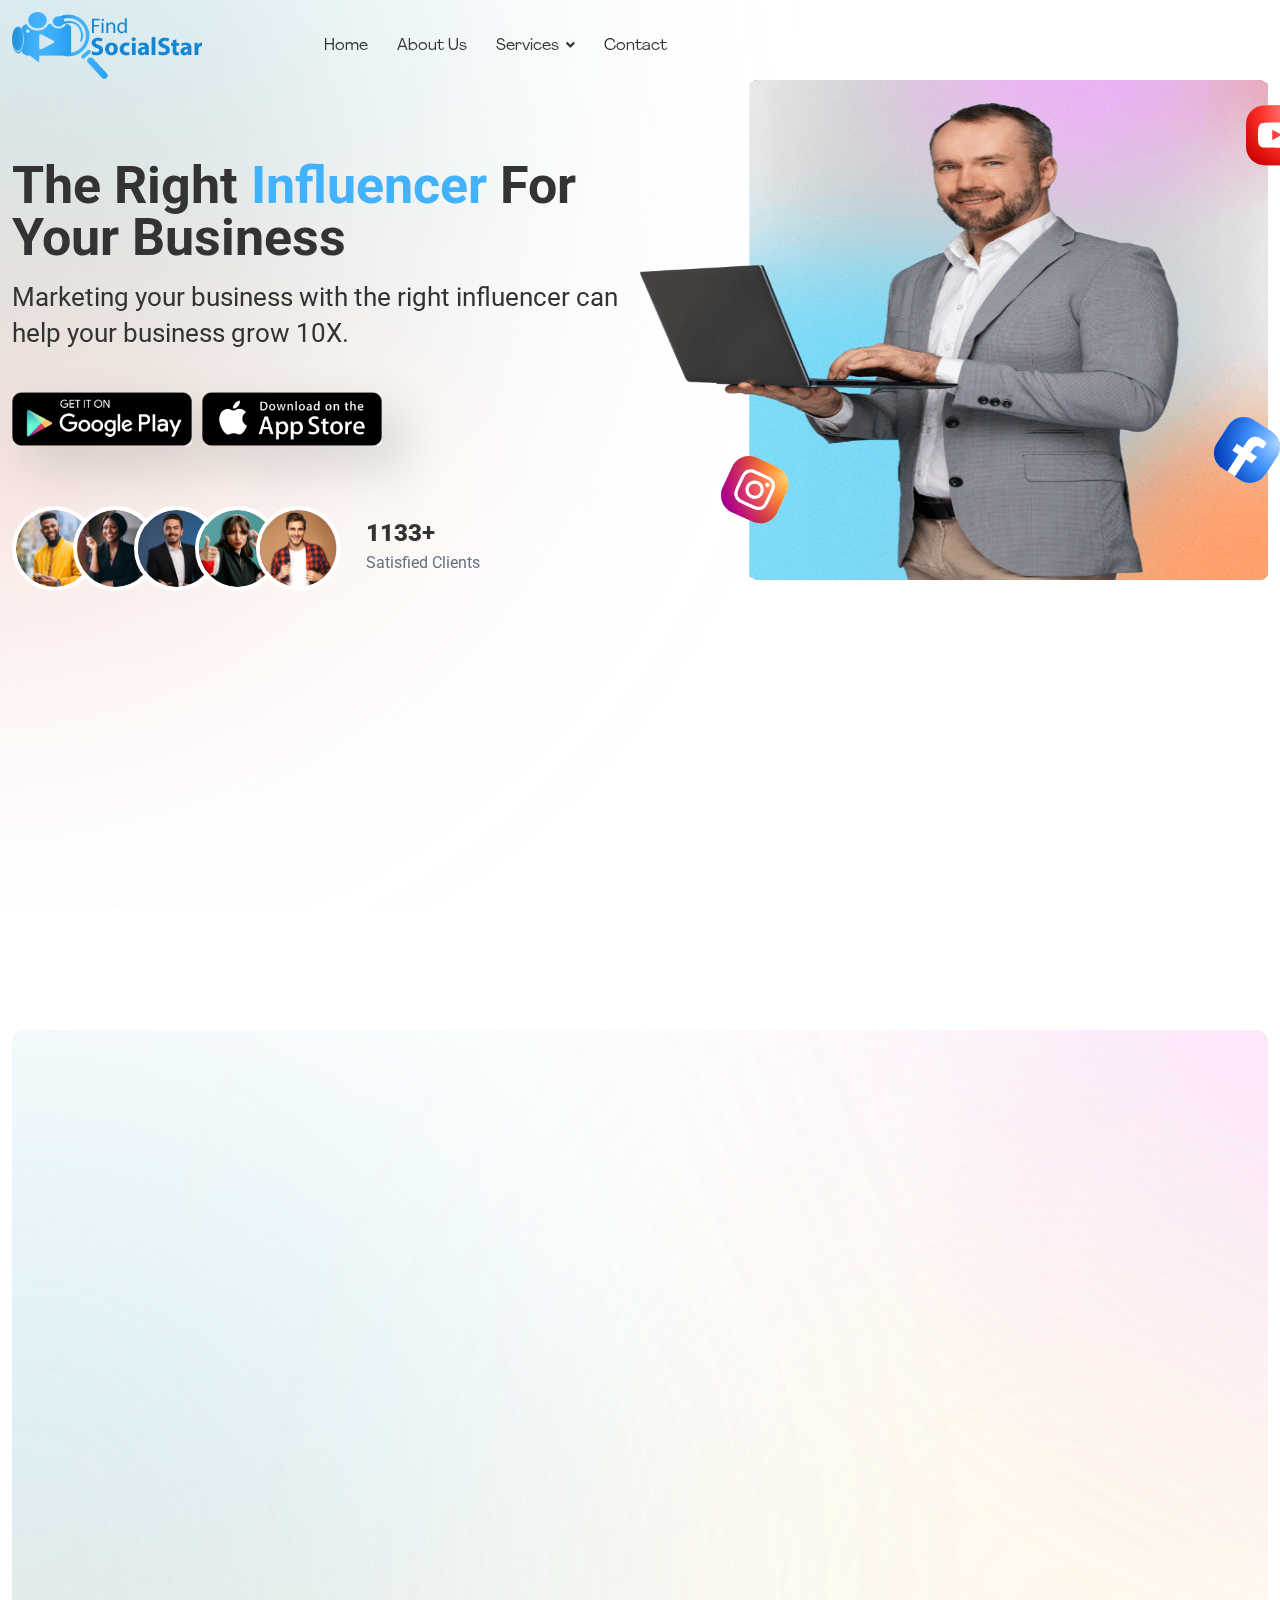
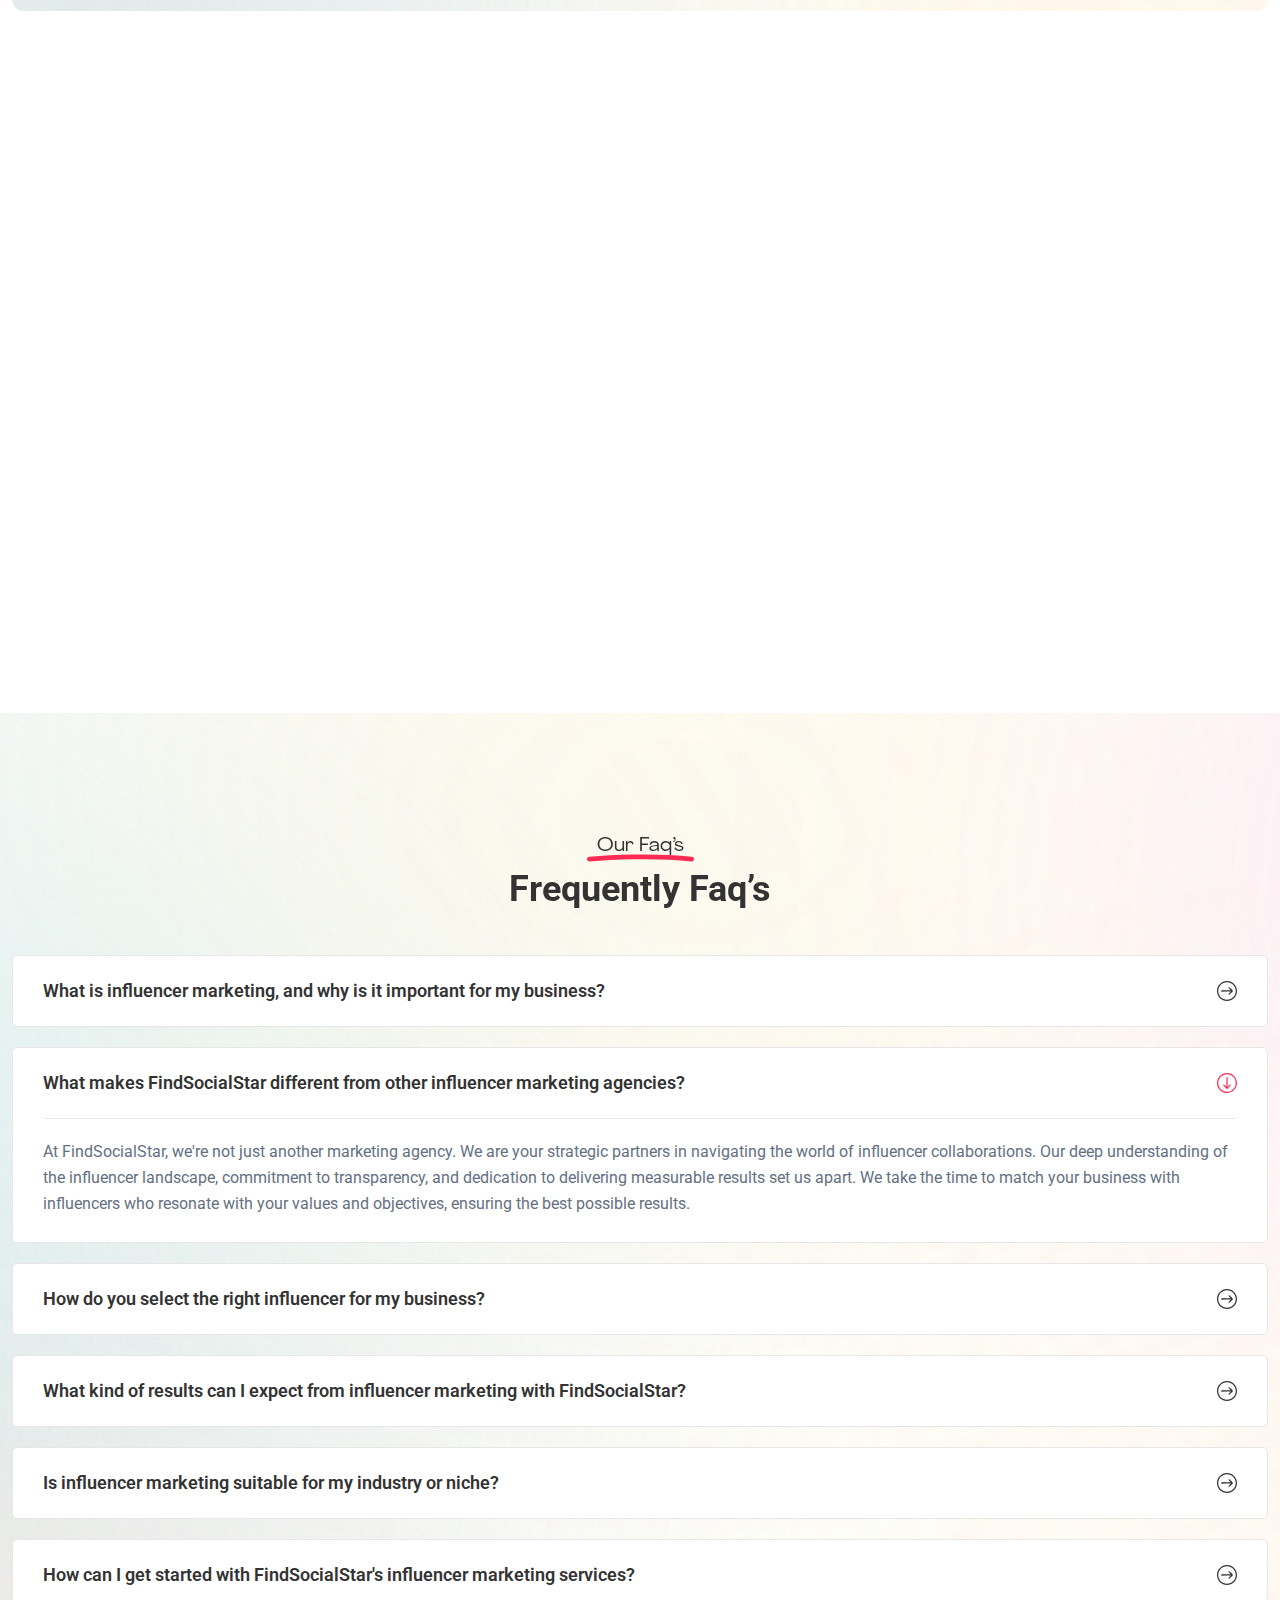
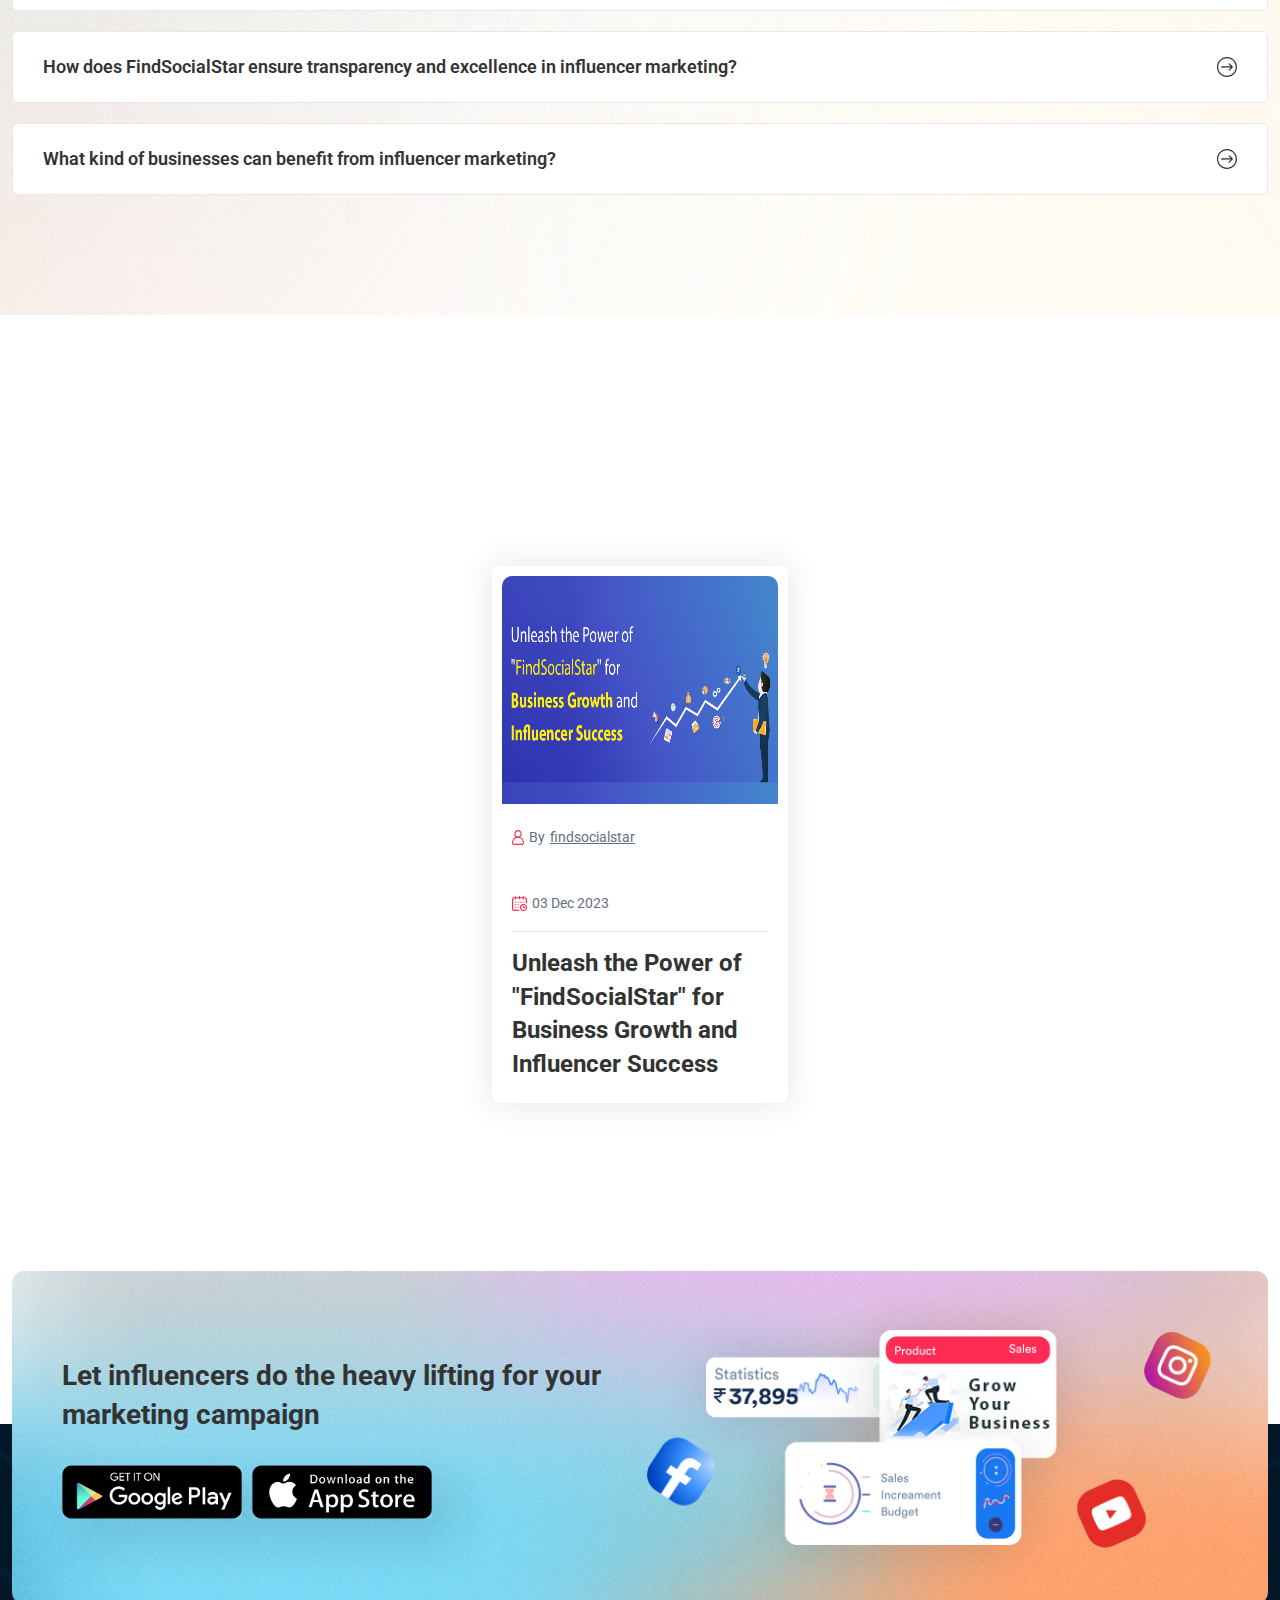
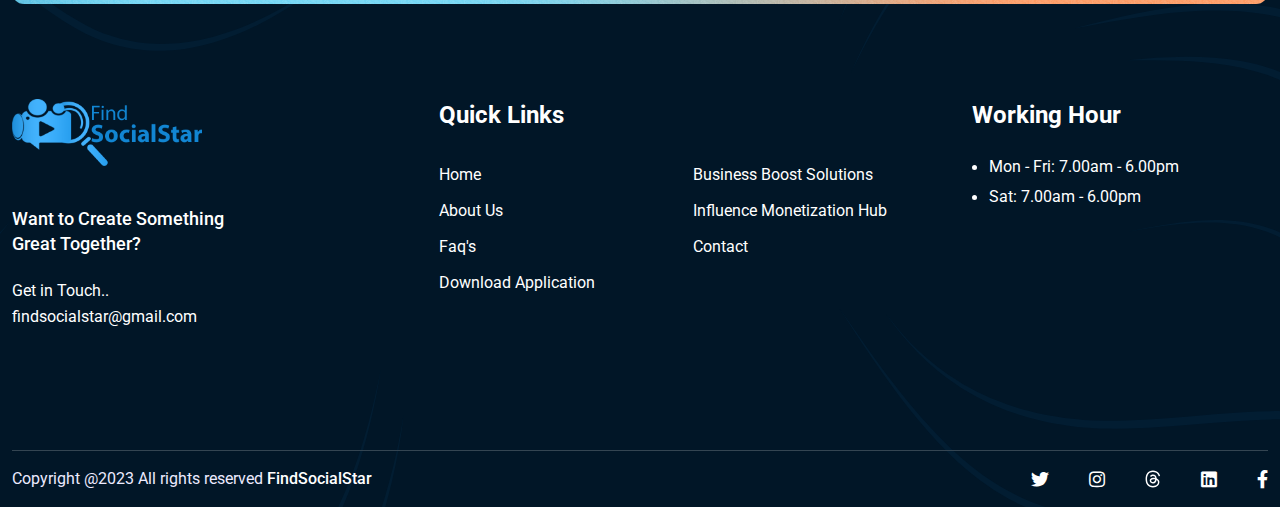
==== index.html @ 6711a7f2 "update" ====
<!DOCTYPE html>
<html lang="en">

<head>

<meta charset="utf-8">
<meta http-equiv="X-UA-Compatible" content="IE=edge">
<meta name="viewport" content="width=device-width, initial-scale=1, shrink-to-fit=no">





<!-- SEO Meta Tags -->
    <meta name="description" content="Explore the secrets behind successful influencer collaborations. Find the ideal influencers to skyrocket your business and achieve 10X growth.">
    <title>FindSocialStar - Maximize Success:Choosing the Right Influencer for Your Brand</title>
    <meta name="keywords" content="Influencer marketing, Strategic partnerships, Business growth, Influencer collaboration, Brand promotion, Marketing strategy, Social media influencers, Digital marketing">

    <!-- Open Graph Meta Tags -->
    <meta property="og:title" content="FindSocialStar - Maximize Success:Choosing the Right Influencer for Your Brand">
    <meta property="og:description" content="Explore the secrets behind successful influencer collaborations. Find the ideal influencers to skyrocket your business and achieve 10X growth.">
    <meta property="og:image" content="URL_TO_IMAGE">
    <meta property="og:url" content="https://findsocialstar.com">
    <meta property="og:type" content="website">

    <!-- Twitter Meta Tags -->
    <meta name="twitter:card" content="summary_large_image">
    <meta name="twitter:title" content="FindSocialStar - Maximize Success:Choosing the Right Influencer for Your Brand">
    <meta name="twitter:description" content="Explore the secrets behind successful influencer collaborations. Find the ideal influencers to skyrocket your business and achieve 10X growth.">
    <meta name="twitter:image" content="URL_TO_IMAGE">
    <meta name="twitter:url" content="https://findsocialstar.com">

    <!-- Canonical Link Tag -->
    <link rel="canonical" href="https://findsocialstar.com">

    <!-- Favicon -->
    <link rel="icon" href="img/favicon.png" type="image/x-icon">







<link href="https://fonts.googleapis.com/css2?family=Roboto:ital,wght@0,300;0,400;0,500;0,700;1,400;1,500;1,700&amp;display=swap" rel="stylesheet">

<link rel="stylesheet" href="css/bootstrap.min.css">

<link rel="stylesheet" href="css/jquery-ui.min.css">

<link rel="stylesheet" href="css/animate.min.css">

<link rel="stylesheet" href="css/aos.min.css">

<link rel="stylesheet" href="css/font-awesome-all.min.css">

<link rel="stylesheet" href="css/swiper-slider.min.css">

<link rel="stylesheet" href="css/select2-min.css">

<link rel="stylesheet" href="css/datatables.min.css">

<link rel="stylesheet" href="css/video-popup.min.css">

<link rel="stylesheet" href="css/theme-default.css">
<link rel="stylesheet" href="style.css">
</head>
<body>
<!---<div id="loading">
<div id="loading-center">
<div id="loading-center-absolute">
<div class="object" id="object_one"></div>
<div class="object" id="object_two"></div>
<div class="object" id="object_three"></div>
<div class="object" id="object_four"></div>
<div class="object" id="object_five"></div>
</div>
</div>
</div>--->


<div class="modal offcanvas-modal inflanar-mobile-menu fade" id="offcanvas-modal">
<div class="modal-dialog offcanvas-dialog">
<div class="modal-content">
<div class="modal-header offcanvas-header">
<button type="button" class="btn-close" data-bs-dismiss="modal" aria-label="Close">
<i class="fas fa-remove"></i>
</button>
</div>

<div class="offcanvas-logo">
<a href="index.html"><img src="img/logo.png" alt="#"></a>
</div>


<nav id="offcanvas-menu" class="offcanvas-menu">

<ul class="nav-menu menu navigation list-none">

<li><a href="index.html">Home</a></li>
<li><a href="about.html">About</a></li>

<li class="menu-item-has-children"><a href="#">Services</a>
<ul class="sub-menu">
<li><a href="business-boost-solutions.html">Business Boost Solutions: Harnessing Influencer Power</a></li>
<li><a href="influence-monetization-hub.html">Influence Monetization Hub: Empowering Creators to Thrive</a></li>

</ul>
</li>
 <!--<li><a href="blog.html">Blog</a></li>--->
 <li><a href="contact.html">Contact</a></li>
 


</ul>

</nav>

</div>
</div>
</div>


<header id="active-sticky" class="inflanar-header">
<div class="inflanar-header__middle">
<div class="container">
<div class="row align-items-center">
<div class="col-12">
<div class="inflanar-header__inside">
<div class="inflanar-header__group">
<div class="inflanar-header__logo">
<a href="index.html"><img src="img/logo.png" alt="#"></a>
</div>
<div class="inflanar-header__menu">
<div class="navbar">
<div class="nav-item">

<ul class="nav-menu menu navigation list-none">


<li><a href="index.html">Home</a></li>
<li><a href="about.html">About Us</a></li>
<li class="menu-item-has-children"><a href="#">Services</a>
<ul class="sub-menu">
<li><a href="business-boost-solutions.html">Business Boost Solutions: Harnessing Influencer Power</a></li>
<li><a href="influence-monetization-hub.html">Influence Monetization Hub: Empowering Creators to Thrive</a></li>

</ul>
</li>

<!--- <li><a href="blog.html">Blog</a></li>--->
 <li><a href="contact.html">Contact</a></li>

</ul>

</div>
</div>
</div>
</div>
<button type="button" class="offcanvas-toggler" data-bs-toggle="modal" data-bs-target="#offcanvas-modal"><span class="line"></span><span class="line"></span><span class="line"></span>
</button>
<div class="inflanar-header__button">
<a href="mailto:findsocialstar@gmail.com" class="inflanar-btn inflanar-btn__nbg phone-btn"><span><i class="fa-solid fa-envelope"></i></span>findsocialstar@gmail.com</a>
<a href="tel:+918511511038" class="inflanar-btn inflanar-btn__nbg whatsapp-btn"><span><i class="fa-brands fa-whatsapp"></i></span>+91 8511 511 038</a>

</div>
</div>
</div>
</div>
</div>
</div>
</header>



<section id="hero" class="inflanar-hero inflanar-bg-cover p-relative inflanar-ohidden">
<div class="inflanar-hero-shape"><img src="img/in-hero-shape.svg"></div>
<div class="container">
<div class="row">
<div class="col-12">
<div class="inflanar-hero__inside">
<div class="inflanar-hero__inner">

<div class="inflanar-hero__content" data-aos="fade-up" data-aos-delay="300">

<h1 class="inflanar-hero__title">The Right <span>Influencer</span> For Your Business</h1>
 
<h2 class="subheadline">Marketing your business with the right influencer can help your business grow 10X.</h2>
</div>


<div class="inflanar-ptags" data-aos="fade-up" data-aos-delay="500">

<ul class="inflanar-ptags__list list-none">
<li><a href="coming-soon/coming-soon.html" class="android-app"><img src="img/android-app.png"></a></li>
<li><a href="coming-soon/coming-soon.html" class="android-app"><img src="img/ios-app.png"></a></li>


</ul>
</div>

<div class="inflanar-sclient" data-aos="fade-up" data-aos-delay="600">
<ul class="inflanar-sclient__list list-none">
<li><a href="#"><img src="img/in-client1.png"></a></li>
<li><a href="#"><img src="img/in-client2.png"></a></li>
<li><a href="#"><img src="img/in-client3.png"></a></li>
<li><a href="#"><img src="img/in-client4.png"></a></li>
<li><a href="#"><img src="img/in-client5.png"></a></li>
</ul>
<h4 class="inflanar-sclient__title"><b class="in-counter">2465</b>+ <span>Satisfied Clients</span></h4>
</div>
</div>
<div class="inflanar-hero__img" data-aos="fade-left" data-aos-delay="700">
<img src="img/in-hero-img.png">
<div class="inflanar-hero-social inflanar-hero-social--1 inflanar-anim-shape1">
<img src="img/youtube-icon.svg">
</div>
<div class="inflanar-hero-social inflanar-hero-social--2 inflanar-anim-shape2">
<img src="img/in-gsocial2.svg">
</div>
<div class="inflanar-hero-social inflanar-hero-social--3 inflanar-anim-shape3">
<img src="img/in-gsocial3.svg">
</div>

</div>
</div>
</div>
</div>
</div>
</div>
</section>


<section class="pd-top-120">
<div class="container">
<div class="row">
<div class="col-12">
<div class="inflanar-features-list inflanar-section-shape14 inflanar-bg-cover">
<div class="row">
<div class="col-12">

<div class="inflanar-section__head inflanar-section__center mg-btm-20">
<span class="inflanar-section__badge inflanar-primary-color m-0" data-aos="fade-in" data-aos-delay="300">
<span>About Inflanar
</span> <img src="img/in-section-vector.svg">
</span>
<h2 class="inflanar-section__title" data-aos="fade-in" data-aos-delay="400">About Us</h2>
</div>
</div>
</div>
<div class="row inflanar-features-gap">


<div class="col-lg-12 col-md-12 col-12 mg-top-30" data-aos="fade-in" data-aos-delay="1000">

<div class="inflanar-features-list__single">

<div class="inflanar-features-list__body">

<p class="inflanar-features-list__text"><b>Welcome to FindSocialStar,</b> where we specialize in connecting businesses with the right influencers to ignite exponential growth. In today's dynamic digital landscape, marketing your business effectively requires more than just traditional advertising. It demands authentic connections, trust, and a presence where your target audience spends their time. This is where influencer marketing becomes invaluable.
</p>
<p class="inflanar-features-list__text">At FindSocialStar, we firmly believe that the right influencer has the potential to supercharge your brand's growth. Our mission is clear: to match your business with influencers who resonate with your values and objectives, ultimately helping you achieve 10X growth.
</p>
<p class="inflanar-features-list__text">As industry leaders in influencer marketing, we understand the nuances of this ever-evolving landscape. We're not just another marketing agency – we're your strategic partners in navigating the world of influencer collaborations. Our team of experts is dedicated to delivering measurable results that drive your brand forward.
</p>
<p class="inflanar-features-list__text">With a commitment to transparency, innovation, and excellence, FindSocialStar is your trusted ally on the journey to realizing the full potential of your business. Welcome to a world of limitless possibilities, where the right influencer can transform your business into a powerhouse of success.
</p>


</div>
</div>

</div>
</div>
</div>
</div>
</div>
</div>
</section>







<section class="pd-top-90 pd-btm-120 ">
<div class="container inflanar-container-medium">
<div class="row ">
<div class="col-12">
<div class="funfacts inflanar-row-gap">

<div class="funfacts__box inflanar-section-shape5 inflanar-bg-cover" data-aos="fade-up" data-aos-delay="200">
<div class="funfacts__column">

<div class="funfacts__card mg-top-30">
<div class="funfacts__icon">
<img src="img/youtube-icon.svg">
</div>
<div class="funfacts__number">
<h4 class="funfacts__title"><b class="in-counter">7</b><b>M+ </b><span>youtube <br> 	influencers</span></h4>
</div>
</div>


<div class="funfacts__card mg-top-30">
<div class="funfacts__icon">
<img src="img/in-gsocial2.svg">
</div>
<div class="funfacts__number">
<h4 class="funfacts__title"><b class="in-counter">5</b><b>M+ </b><span>Facebook <br> 	influencers</span></h4>
</div>
</div>

</div>
<div class="funfacts__column funfacts__column__last">

<div class="funfacts__card mg-top-30">
<div class="funfacts__icon Business-list-counter">
<img src="img/Business.png">
</div>
<div class="funfacts__number">
<h4 class="funfacts__title"><b class="in-counter">3</b><b>M+ </b><span>Business <br> Content</span></h4>
</div>
</div>


<div class="funfacts__card mg-top-30">
<div class="funfacts__icon">
<img src="img/instagram-icon.svg">
</div>
<div class="funfacts__number">
<h4 class="funfacts__title"><b class="in-counter">2</b><b>M+ </b><span>Instagram <br> 	influencers</span></h4>
</div>
</div>

</div>
</div>


<div class="brands" data-aos="fade-up" data-aos-delay="400">
<h2 class="inflanar-section__title mg-btm-20">We Work with Brands that Influence <span>1000+ Clients</span></h2>
<div class="row">
<div class="col-lg-4 col-md-4 col-6 mg-top-30">
<div class="brands__single">
<a href="#"><img src="img/in-brand1.svg"></a>
</div>
</div>
<div class="col-lg-4 col-md-4 col-6 mg-top-30">
<div class="brands__single">
<a href="#"><img src="img/in-brand2.svg"></a>
</div>
</div>
<div class="col-lg-4 col-md-4 col-6 mg-top-30">
<div class="brands__single">
<a href="#"><img src="img/in-brand3.svg"></a>
</div>
</div>
<div class="col-lg-4 col-md-4 col-6 mg-top-30">
<div class="brands__single">
<a href="#"><img src="img/in-brand4.svg"></a>
</div>
</div>
<div class="col-lg-4 col-md-4 col-6 mg-top-30">
<div class="brands__single">
<a href="#"><img src="img/in-brand5.svg"></a>
</div>
</div>
<div class="col-lg-4 col-md-4 col-6 mg-top-30">
<div class="brands__single">
<a href="#"><img src="img/in-brand6.svg"></a>
</div>
</div>
<div class="col-lg-4 col-md-4 col-6 mg-top-30">
<div class="brands__single">
<a href="#"><img src="img/in-brand7.svg"></a>
</div>
</div>
<div class="col-lg-4 col-md-4 col-6 mg-top-30">
<div class="brands__single">
<a href="#"><img src="img/in-brand8.svg"></a>
</div>
</div>
<div class="col-lg-4 col-md-4 col-6 mg-top-30">
<div class="brands__single">
<a href="#"><img src="img/in-brand9.svg"></a>
</div>
</div>
</div>
</div>

</div>
</div>
</div>
</div>
</section>


<section class="inflanar-bg-cover pd-top-90 pd-btm-120 inflanar-section-shape2  inflanar-ohidden" id="faq">
<div class="container inflanar-container-medium">
<div class="row inflanar-container-medium__row align-items-center">
<div class="col-lg-12 col-12 mg-top-30">



<div class="inflanar-section__head inflanar-section__center mg-btm-20">
<span class="inflanar-section__badge inflanar-primary-color m-0 aos-init aos-animate" data-aos="fade-in" data-aos-delay="300">
<span>Our Faq’s
</span> <img src="img/in-section-vector.svg">
</span>
<h2 class="inflanar-section__title aos-init aos-animate" data-aos="fade-in" data-aos-delay="400">Frequently Faq’s</h2>
</div>




</div>
<div class="col-lg-12 col-12 mg-top-30-">
<div class="inflanar-accordion accordion accordion-flush" id="inflanar-accordion">

<div class="accordion-item inflanar-accordion__single mg-top-20">
<h2 class="accordion-header" id="inflanart-1">
<button class="accordion-button collapsed inflanar-accordion__heading" type="button" data-bs-toggle="collapse" data-bs-target="#ac-collapse1">
What is influencer marketing, and why is it important for my business?
</button>
</h2>
<div id="ac-collapse1" class="accordion-collapse collapse" data-bs-parent="#inflanar-accordion">
<div class="accordion-body inflanar-accordion__body">
Influencer marketing is a strategic approach to promoting your business by partnering with individuals who have a significant and engaged following in your niche. 
It's important for your business because it allows you to tap into the trust and authenticity that influencers have with their audience. This can help you 
reach a wider and more targeted audience, build trust, and ultimately grow your business exponentially.
</div>
</div>
</div>


<div class="accordion-item inflanar-accordion__single active mg-top-20">
<h2 class="accordion-header" id="inflanart-3">
<button class="accordion-button   inflanar-accordion__heading" type="button" data-bs-toggle="collapse" data-bs-target="#ac-collapse2">
What makes FindSocialStar different from other influencer marketing agencies?</button>
</h2>
<div id="ac-collapse2" class="accordion-collapse collapse show" data-bs-parent="#inflanar-accordion">
<div class="accordion-body inflanar-accordion__body">
At FindSocialStar, we're not just another marketing agency. We are your strategic partners in navigating the world of influencer collaborations. Our deep understanding of the influencer landscape, commitment to transparency, and dedication to delivering measurable results set us apart. We take the time to match your business with influencers who resonate with your values and objectives, ensuring the best possible results.
 </div>
</div>
</div>


<div class="accordion-item inflanar-accordion__single mg-top-20">
<h2 class="accordion-header" id="inflanart-2">
<button class="accordion-button collapsed  inflanar-accordion__heading" type="button" data-bs-toggle="collapse" data-bs-target="#ac-collapse3" aria-expanded="false">
How do you select the right influencer for my business?
</button>
</h2>
<div id="ac-collapse3" class="accordion-collapse collapse" data-bs-parent="#inflanar-accordion">
<div class="accordion-body inflanar-accordion__body">
We have a rigorous selection process to ensure the right fit for your business. We consider factors such as your target audience, industry, values, and objectives. Our team of experts utilizes their experience and market insights to identify influencers who can effectively promote your brand and drive 10X growth.
</div>
</div>
</div>


<div class="accordion-item inflanar-accordion__single mg-top-20">
<h2 class="accordion-header" id="inflanart-4">
<button class="accordion-button collapsed inflanar-accordion__heading" type="button" data-bs-toggle="collapse" data-bs-target="#ac-collapse4">
What kind of results can I expect from influencer marketing with FindSocialStar?</button>
</h2>
<div id="ac-collapse4" class="accordion-collapse collapse" data-bs-parent="#inflanar-accordion">
<div class="accordion-body inflanar-accordion__body">
The results of influencer marketing can vary based on your specific business, goals, and the influencers you partner with. However, we focus on delivering measurable results that drive your brand forward. These results may include increased brand awareness, higher engagement, enhanced credibility, and ultimately, substantial business growth.
 </div>
</div>
</div>


<div class="accordion-item inflanar-accordion__single mg-top-20">
<h2 class="accordion-header" id="inflanart-5">
<button class="accordion-button collapsed inflanar-accordion__heading" type="button" data-bs-toggle="collapse" data-bs-target="#ac-collapse5">
Is influencer marketing suitable for my industry or niche?</button>
</h2>
<div id="ac-collapse5" class="accordion-collapse collapse" data-bs-parent="#inflanar-accordion">
<div class="accordion-body inflanar-accordion__body">
Influencer marketing can be effective for a wide range of industries and niches. Whether you're in fashion, technology, food, or any other industry, there are influencers who can connect with your target audience. We have experience working with diverse businesses and can find the right influencers for your unique industry.
</div>
</div>
</div>



<div class="accordion-item inflanar-accordion__single mg-top-20">
<h2 class="accordion-header" id="inflanart-5">
<button class="accordion-button collapsed inflanar-accordion__heading" type="button" data-bs-toggle="collapse" data-bs-target="#ac-collapse6">
How can I get started with FindSocialStar's influencer marketing services?</button>
</h2>
<div id="ac-collapse6" class="accordion-collapse collapse" data-bs-parent="#inflanar-accordion">
<div class="accordion-body inflanar-accordion__body">
Getting started with us is easy. Simply reach out to our team through our contact page or give us a call. We'll schedule a consultation to discuss your business goals and objectives. After understanding your needs, we'll craft a tailored influencer marketing strategy for your brand to ensure maximum growth.
</div>
</div>
</div>



<div class="accordion-item inflanar-accordion__single mg-top-20">
<h2 class="accordion-header" id="inflanart-5">
<button class="accordion-button collapsed inflanar-accordion__heading" type="button" data-bs-toggle="collapse" data-bs-target="#ac-collapse7">
How does FindSocialStar ensure transparency and excellence in influencer marketing?</button>
</h2>
<div id="ac-collapse7" class="accordion-collapse collapse" data-bs-parent="#inflanar-accordion">
<div class="accordion-body inflanar-accordion__body">
We are committed to transparency by providing clear insights and reporting on the performance of your influencer campaigns. Our dedication to excellence is reflected in our careful selection of influencers, in-depth research, and constant optimization of strategies to ensure the best results for your business.
</div>
</div>
</div>


<div class="accordion-item inflanar-accordion__single mg-top-20">
<h2 class="accordion-header" id="inflanart-5">
<button class="accordion-button collapsed inflanar-accordion__heading" type="button" data-bs-toggle="collapse" data-bs-target="#ac-collapse8">
What kind of businesses can benefit from influencer marketing?</button>
</h2>
<div id="ac-collapse8" class="accordion-collapse collapse" data-bs-parent="#inflanar-accordion">
<div class="accordion-body inflanar-accordion__body">
Influencer marketing can benefit businesses of all sizes, from startups to well-established brands. Whether you're looking to increase brand visibility, launch a new product, or grow your customer base, influencer marketing with FindSocialStar can be tailored to meet your unique business needs.
</div>
</div>
</div>


</div>
</div>
</div>
</div>
</section>


<section id="blog" class="blog-area inflanar-bg-cover section-padding">
<div class="blog-bg-pattern">
<div class="container">
<div class="row">
<div class="col-12">

<div class="inflanar-section__head inflanar-section__center text-center mg-btm-20">
<span class="inflanar-section__badge  inflanar-primary-color m-0" data-aos="fade-in" data-aos-delay="300">
<span>Latest News</span> <img src="img/in-section-vector.svg">
</span>
<h2 class="inflanar-section__title" data-aos="fade-in" data-aos-delay="400">Latest Blog & Articles</h2>
</div>
</div>
</div>
<div class="row">
<div class="col-xl-3 col-lg-4 col-md-6 col-12" style="margin: 0 auto;">

<div class="inflanar-blog">
<div class="inflanar-blog__head">
<a href="BizBoostConnect.html"><img src="img/blog-1.jpg" alt="Business Growth and Influencer Success"></a>
</div>

<div class="inflanar-blog__content">
<ul class="inflanar-blog__meta list-none">
<li class="active"><img src="img/in-author-icon.svg"><a href="BizBoostConnect.html"> By <span>findsocialstar</span></a></li>
<li><img src="img/in-calendar-icon.svg"> 03 Dec 2023</li>
</ul>
<h3 class="inflanar-blog__title"><a href="BizBoostConnect.html">Unleash the Power of "FindSocialStar" for Business Growth and Influencer Success</a></h3>
</div>
</div>

</div>





</div>
</div>
</div>
</section>


<section class="footer-cta inflanar-bg-cover section-padding mt-5">
<div class="container">
<div class="row">
<div class="col-12">
<div class="footer-cta__inner inflanar-bg-cover  inflanar-section-shape3">
<div class="footer-cta__content">
<h3 class="footer-cta__title">Let influencers do the heavy lifting for your marketing campaign</h3>
<ul class="inflanar-ptags__list list-none">
<li><a href="coming-soon/coming-soon.html" class="android-app"><img src="img/android-app.png"></a></li>
<li><a href="coming-soon/coming-soon.html" class="android-app"><img src="img/ios-app.png"></a></li>


</ul>
</div>
<div class="footer-cta__img">
<img src="img/in-footer-cta.png">
</div>
</div>
</div>
</div>
</div>
</section>


<footer class="footer-area p-relative">
<div class="container">
<div class="row">
<div class="col-12">
<div class="footer-top-inner pd-top-30 pd-btm-100">
<div class="row">
<div class="col-lg-4 col-md-6 col-12">

<div class="footer-about-widget">
<div class="footer-logo inflanar-header__logo">
<a class="logo" href="index.html"><img src="img/logo.png" alt="#"></a>
</div>
<h4 class="footer-about-widget__title">Want to Create Something <span>Great Together?</span></h4>
<div class="footer-get-touch">
<p>Get in Touch.. <a href="mailto:findsocialstar@gmail.com">
<span >findsocialstar@gmail.com</span></a></p>
</div>
</div>

</div>
<div class="col-lg-5 col-md-6 col-12">

<div class="single-widget footer-useful-links">
<h3 class="widget-title">Quick Links</h3>
<ul class="footer__list list-none">
<li><a href="index.html">Home</a></li>

<li><a href="business-boost-solutions.html">Business Boost Solutions</a></li>
<li><a href="about.html">About Us</a></li>
<li><a href="influence-monetization-hub.html">Influence Monetization Hub</a></li>
<li><a href="#faq">Faq's</a></li>
<!---<li><a href="blog.html">Blogs</a></li>---->

<li><a href="contact.html">Contact</a></li>
<li><a href="coming-soon/coming-soon.html">Download Application </a></li>

</ul>  
</div>

</div>
<div class="col-lg-3 col-md-6 col-12">

<div class="single-widget footer-contact">
<h3 class="widget-title">Working Hour</h3>
<div class="f-contact__form-top">
<ul class="f-contact-list list-none">
<li>Mon - Fri: 7.00am - 6.00pm</li>
<li>Sat: 7.00am - 6.00pm</li>
</ul>
</div>
</div>



</div>
</div>
</div>
</div>
</div>
</div>

<div class="copyright">
<div class="container">
<div class="row">
<div class="col-12">
<div class="copyright__inner">

<p class="copyright-text">Copyright @2023 All rights reserved <a href="index.html" target="_blank">FindSocialStar</a></p>

<ul class="inflanar-social inflanar-social__v2">
<li><a href="https://twitter.com/FindStar60468"><i class="fa-brands fa-twitter"></i></a></li>

<li><a href="https://www.instagram.com/findsocialstar2/"><i class="fa-brands fa-instagram"></i></a></li>
<li><a href="https://www.threads.net/@findsocialstar2"><svg height="1em" viewBox="0 0 448 512"><!--! Font Awesome Free 6.4.2 by @fontawesome - https://fontawesome.com License - https://fontawesome.com/license (Commercial License) Copyright 2023 Fonticons, Inc. --><path d="M331.5 235.7c2.2 .9 4.2 1.9 6.3 2.8c29.2 14.1 50.6 35.2 61.8 61.4c15.7 36.5 17.2 95.8-30.3 143.2c-36.2 36.2-80.3 52.5-142.6 53h-.3c-70.2-.5-124.1-24.1-160.4-70.2c-32.3-41-48.9-98.1-49.5-169.6V256v-.2C17 184.3 33.6 127.2 65.9 86.2C102.2 40.1 156.2 16.5 226.4 16h.3c70.3 .5 124.9 24 162.3 69.9c18.4 22.7 32 50 40.6 81.7l-40.4 10.8c-7.1-25.8-17.8-47.8-32.2-65.4c-29.2-35.8-73-54.2-130.5-54.6c-57 .5-100.1 18.8-128.2 54.4C72.1 146.1 58.5 194.3 58 256c.5 61.7 14.1 109.9 40.3 143.3c28 35.6 71.2 53.9 128.2 54.4c51.4-.4 85.4-12.6 113.7-40.9c32.3-32.2 31.7-71.8 21.4-95.9c-6.1-14.2-17.1-26-31.9-34.9c-3.7 26.9-11.8 48.3-24.7 64.8c-17.1 21.8-41.4 33.6-72.7 35.3c-23.6 1.3-46.3-4.4-63.9-16c-20.8-13.8-33-34.8-34.3-59.3c-2.5-48.3 35.7-83 95.2-86.4c21.1-1.2 40.9-.3 59.2 2.8c-2.4-14.8-7.3-26.6-14.6-35.2c-10-11.7-25.6-17.7-46.2-17.8H227c-16.6 0-39 4.6-53.3 26.3l-34.4-23.6c19.2-29.1 50.3-45.1 87.8-45.1h.8c62.6 .4 99.9 39.5 103.7 107.7l-.2 .2zm-156 68.8c1.3 25.1 28.4 36.8 54.6 35.3c25.6-1.4 54.6-11.4 59.5-73.2c-13.2-2.9-27.8-4.4-43.4-4.4c-4.8 0-9.6 .1-14.4 .4c-42.9 2.4-57.2 23.2-56.2 41.8l-.1 .1z"/></svg></a></li>
<li><a href="https://www.linkedin.com/in/find-social-star-a183812a3/"><i class="fa-brands fa-linkedin"></i></a></li>
<li><a href="#"><i class="fa-brands fa-facebook-f"></i></a></li>
</ul>

</div>
</div>
</div>
</div>
</div>

</footer>


<a href="#" class="scrollToTop"><img src="img/in-scroll-up.svg"></a>



<script src="js/jquery.min.js"></script>
<script src="js/jquery-migrate.js"></script>
<script src="js/jquery-ui.min.js"></script>

<script src="js/bootstrap.min.js"></script>

<script src="js/aos.min.js"></script>

<script src="js/ckeditor.min.js"></script>

<script src="js/fullcalendar.min.js"></script>

<script src="js/select2-js.min.js"></script>

<script src="js/video-popup.min.js"></script>

<script src="js/swiper-slider.min.js"></script>

<script src="js/waypoints.min.js"></script>

<script src="js/jquery.counterup.min.js"></script>

<script src="js/active.js"></script>
</body>

</html>
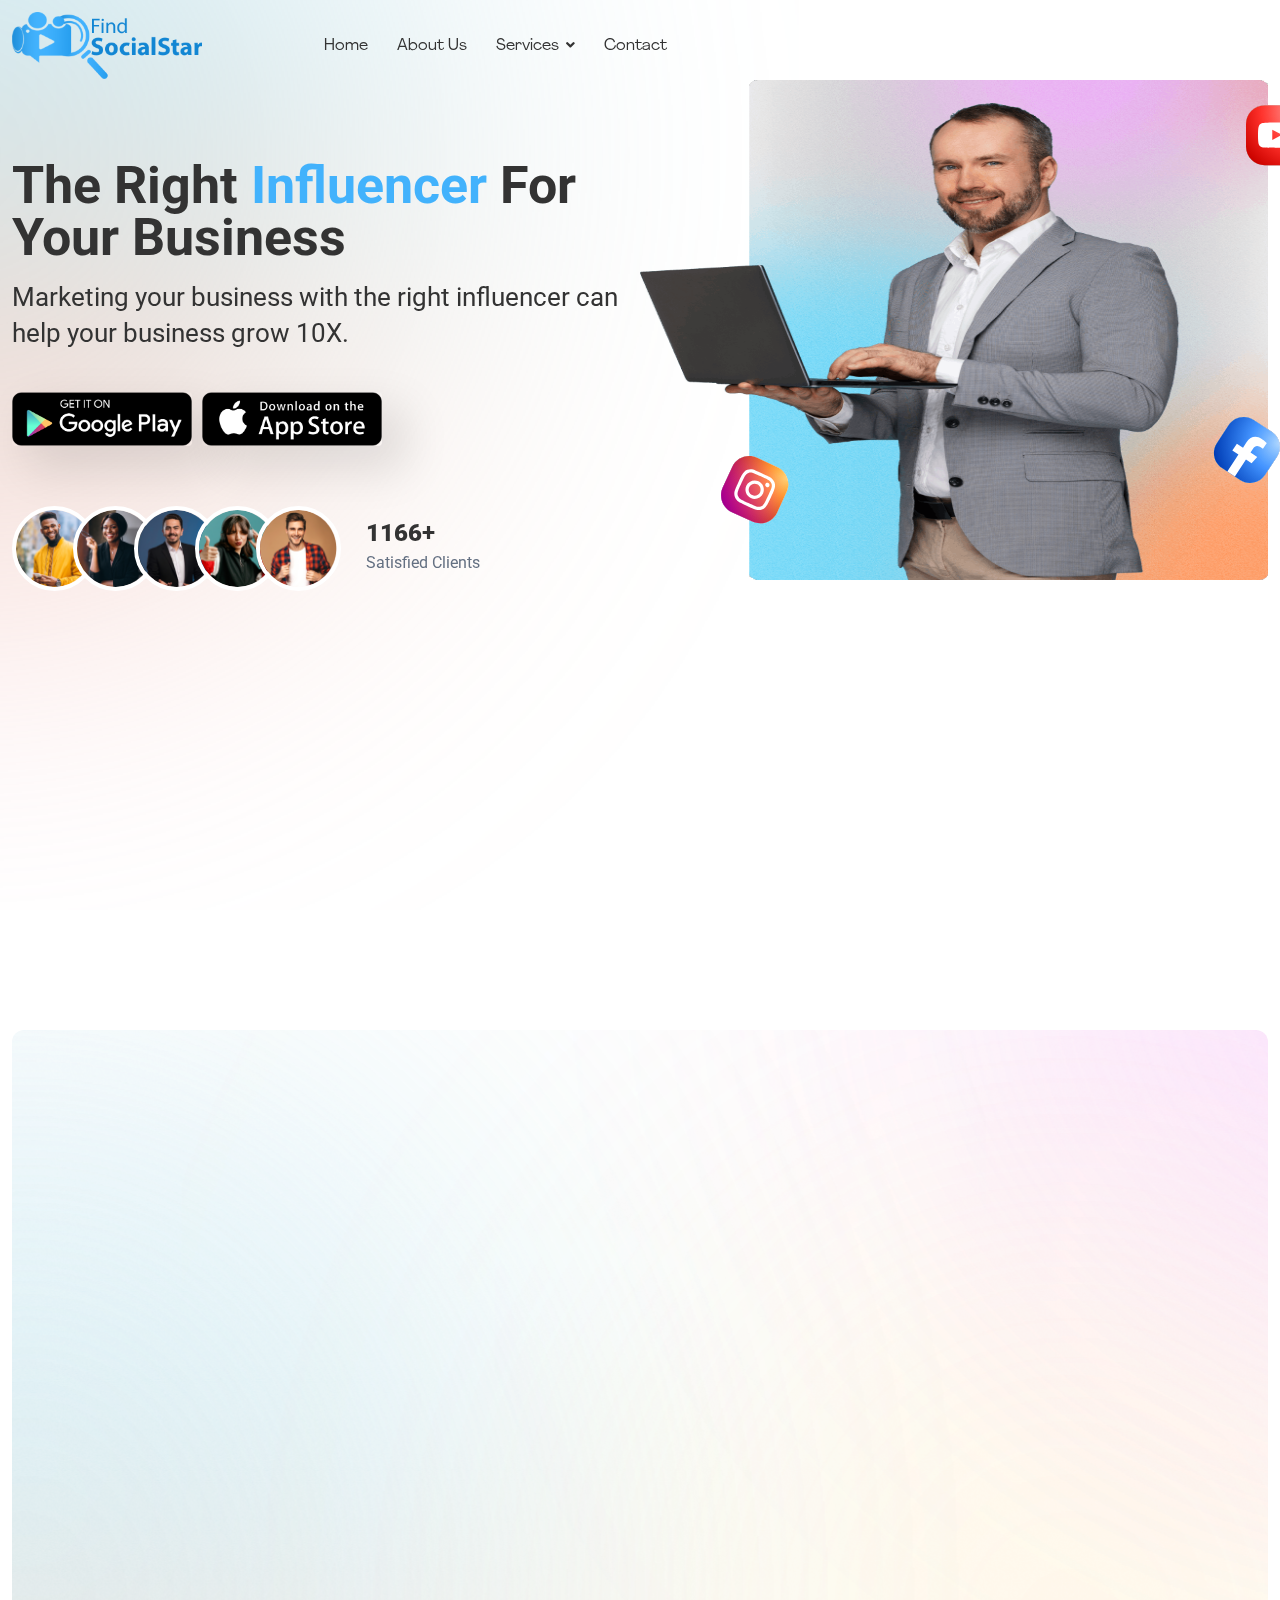
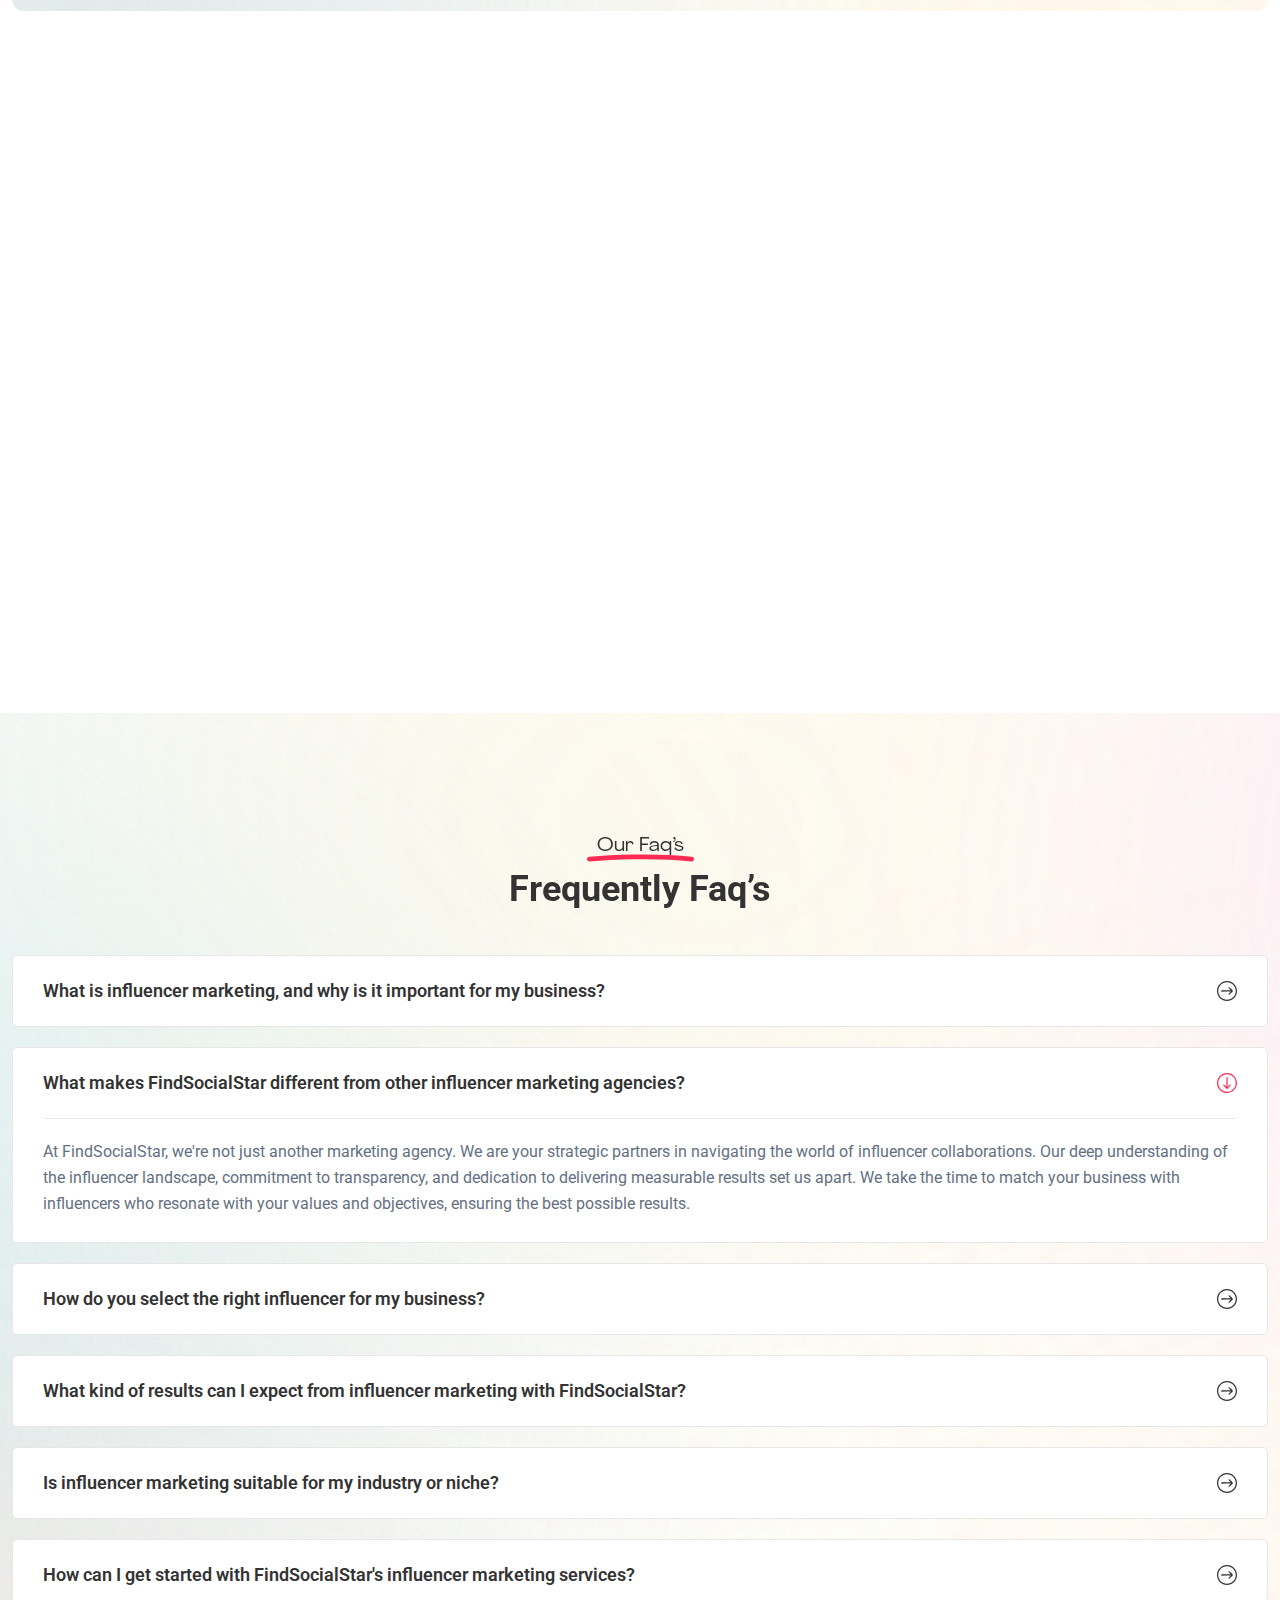
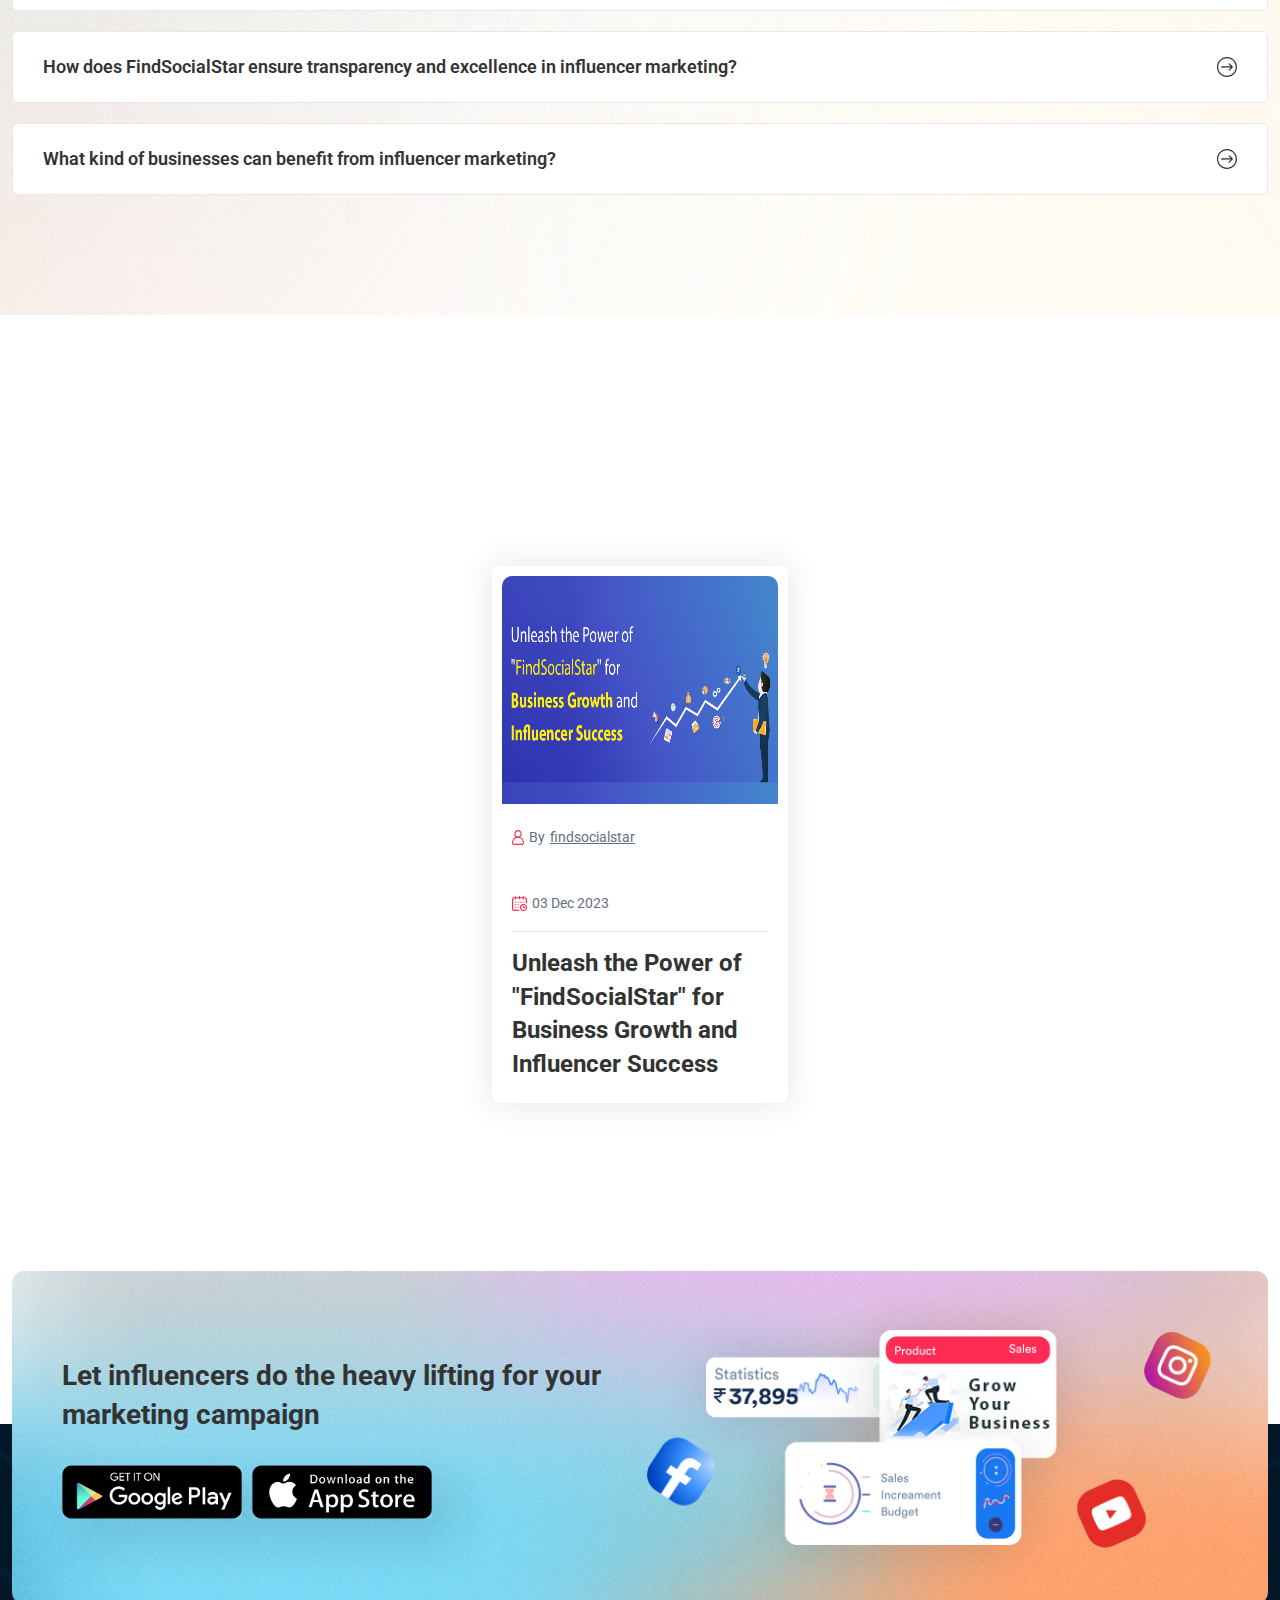
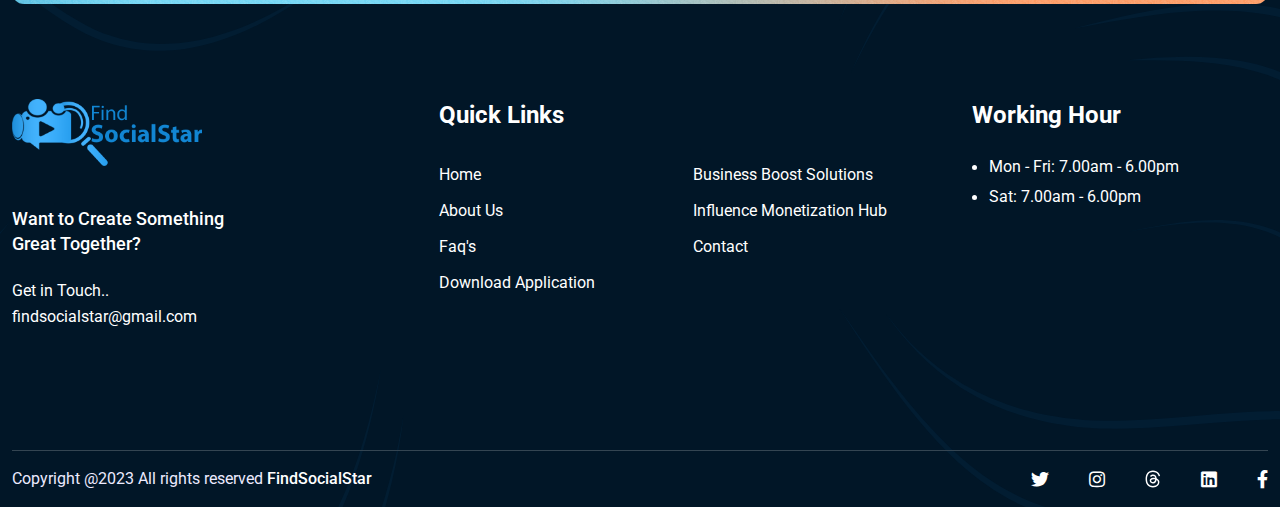
==== commit cc0a53f5: "seo update" ====
--- a/index.html
+++ b/index.html
@@ -13,11 +13,11 @@
 
 <!-- SEO Meta Tags -->
     <meta name="description" content="Explore the secrets behind successful influencer collaborations. Find the ideal influencers to skyrocket your business and achieve 10X growth.">
-    <title>FindSocialStar - Maximize Success:Choosing the Right Influencer for Your Brand</title>
+    <title> Maximize Success:Choosing the Right Influencer for Your Brand - FindSocialStar</title>
     <meta name="keywords" content="Influencer marketing, Strategic partnerships, Business growth, Influencer collaboration, Brand promotion, Marketing strategy, Social media influencers, Digital marketing">
 
     <!-- Open Graph Meta Tags -->
-    <meta property="og:title" content="FindSocialStar - Maximize Success:Choosing the Right Influencer for Your Brand">
+    <meta property="og:title" content="Maximize Success:Choosing the Right Influencer for Your Brand - FindSocialStar">
     <meta property="og:description" content="Explore the secrets behind successful influencer collaborations. Find the ideal influencers to skyrocket your business and achieve 10X growth.">
     <meta property="og:image" content="URL_TO_IMAGE">
     <meta property="og:url" content="https://findsocialstar.com">
@@ -25,7 +25,7 @@
 
     <!-- Twitter Meta Tags -->
     <meta name="twitter:card" content="summary_large_image">
-    <meta name="twitter:title" content="FindSocialStar - Maximize Success:Choosing the Right Influencer for Your Brand">
+    <meta name="twitter:title" content="Maximize Success:Choosing the Right Influencer for Your Brand - FindSocialStar">
     <meta name="twitter:description" content="Explore the secrets behind successful influencer collaborations. Find the ideal influencers to skyrocket your business and achieve 10X growth.">
     <meta name="twitter:image" content="URL_TO_IMAGE">
     <meta name="twitter:url" content="https://findsocialstar.com">
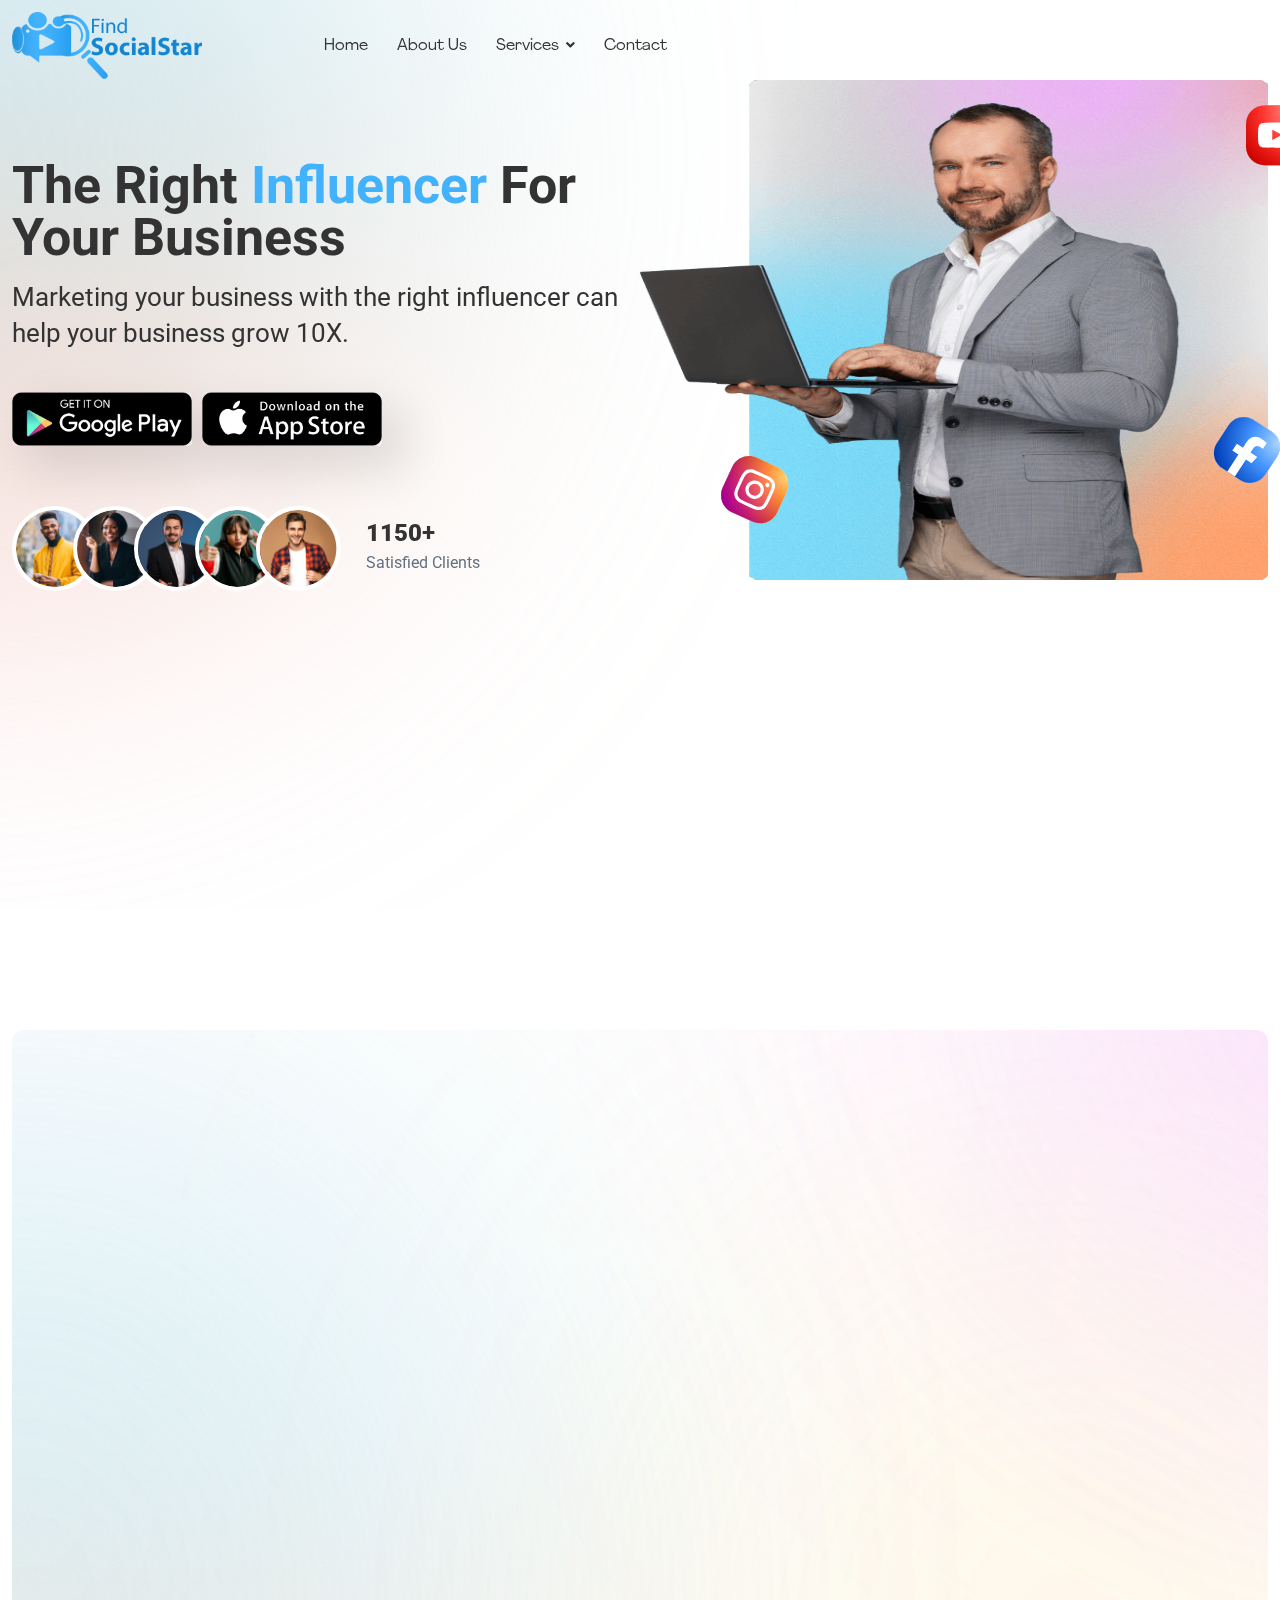
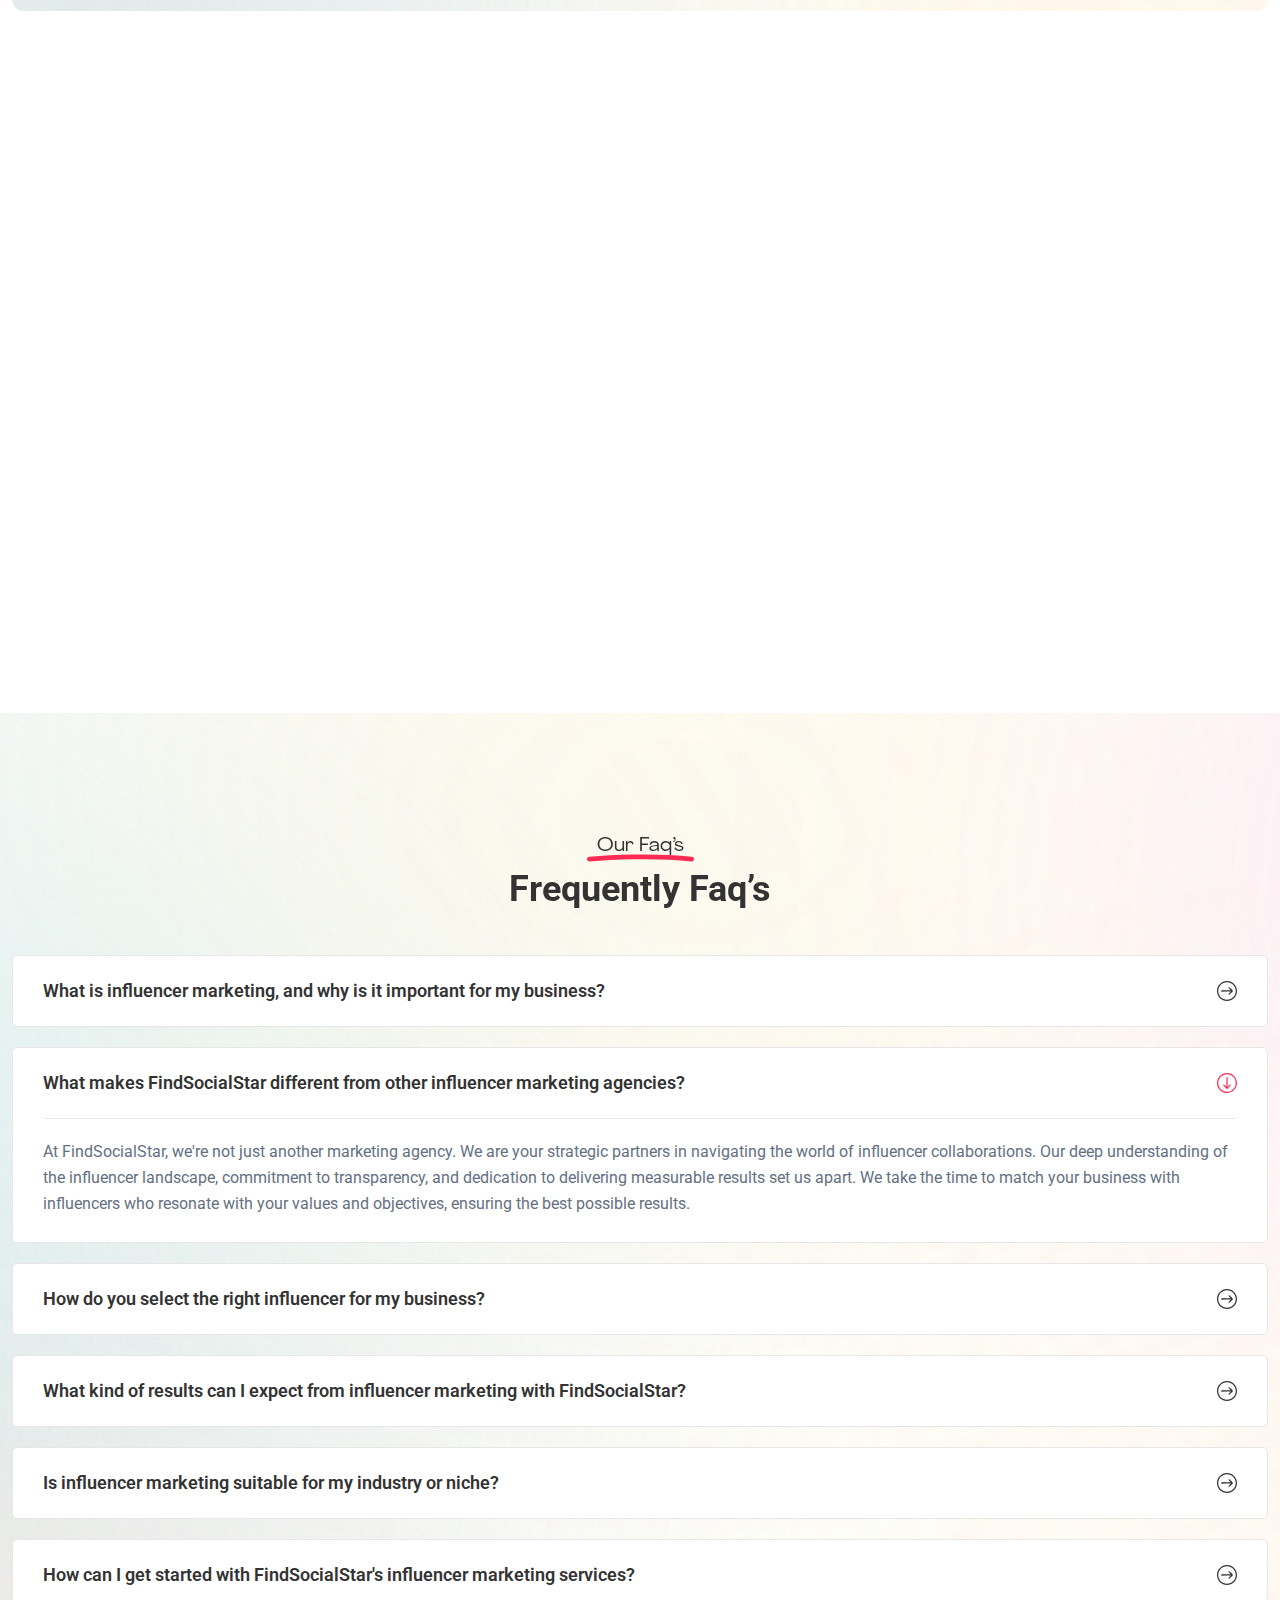
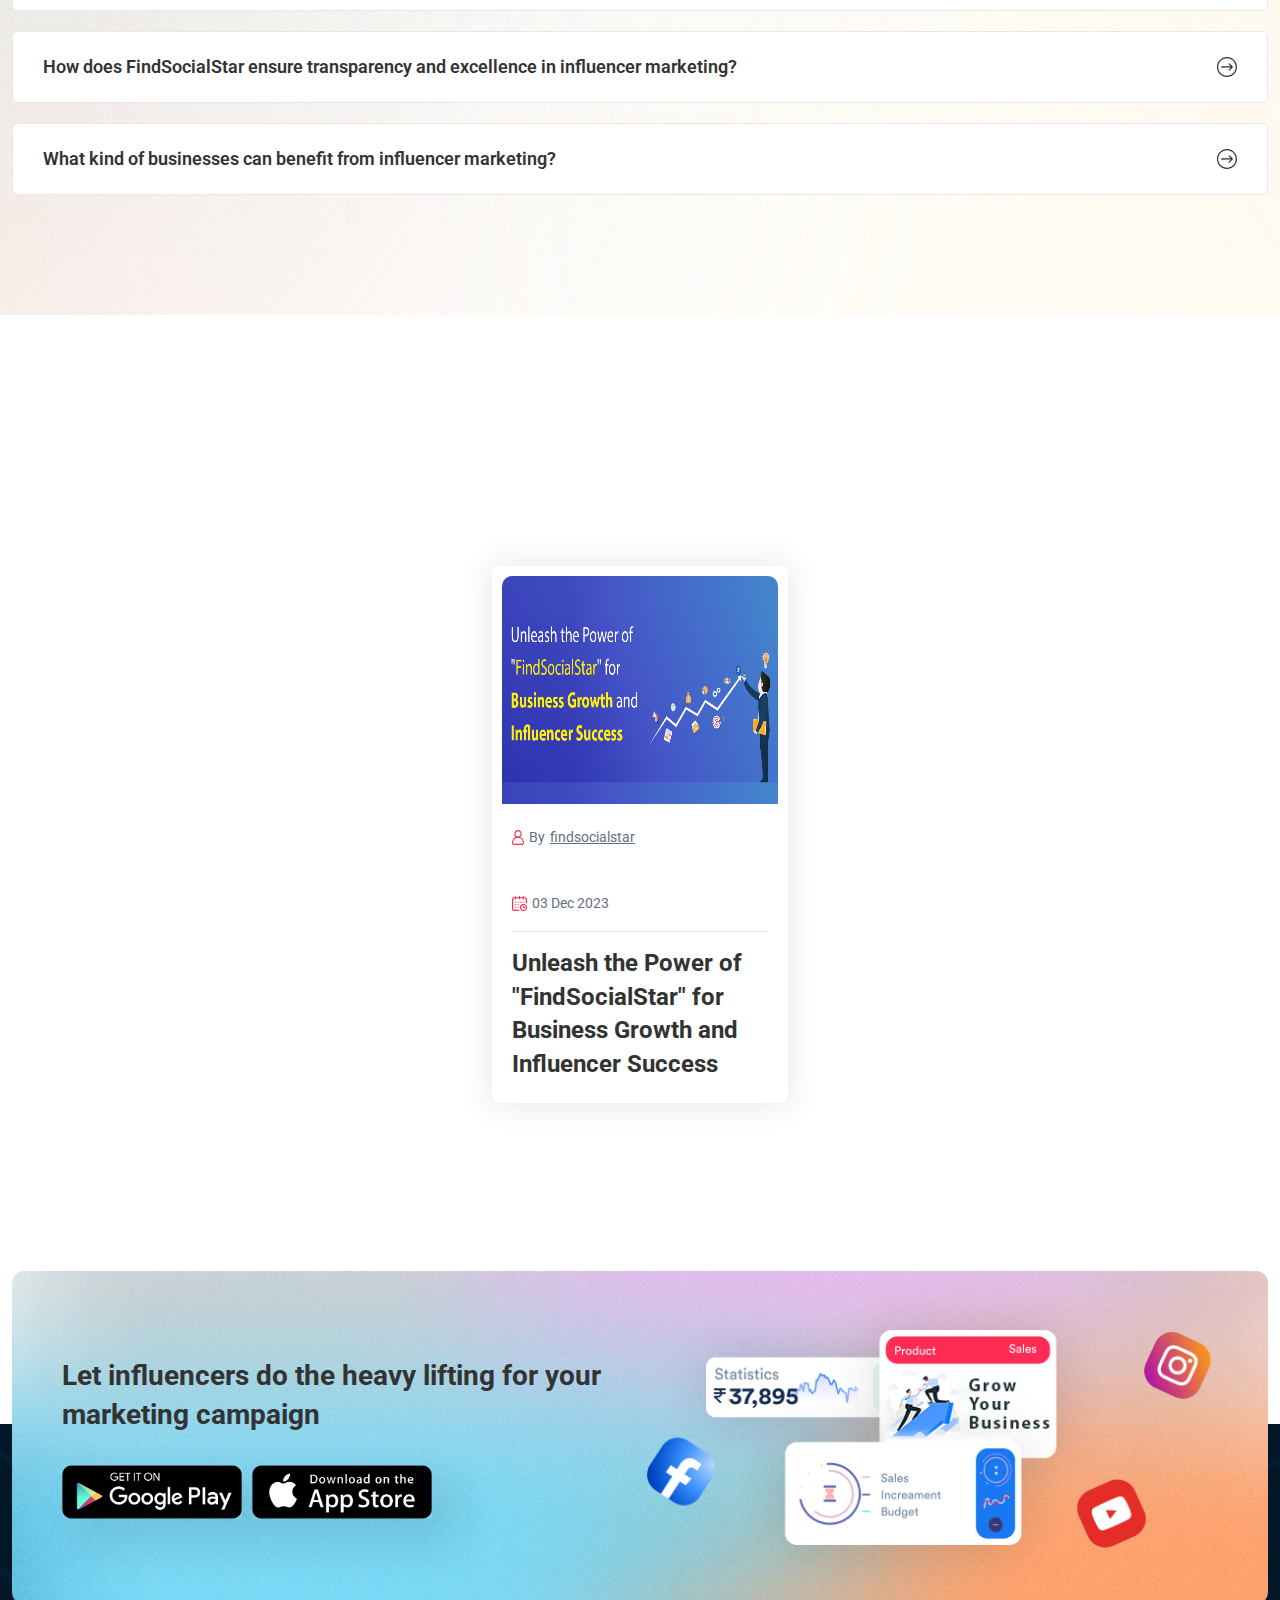
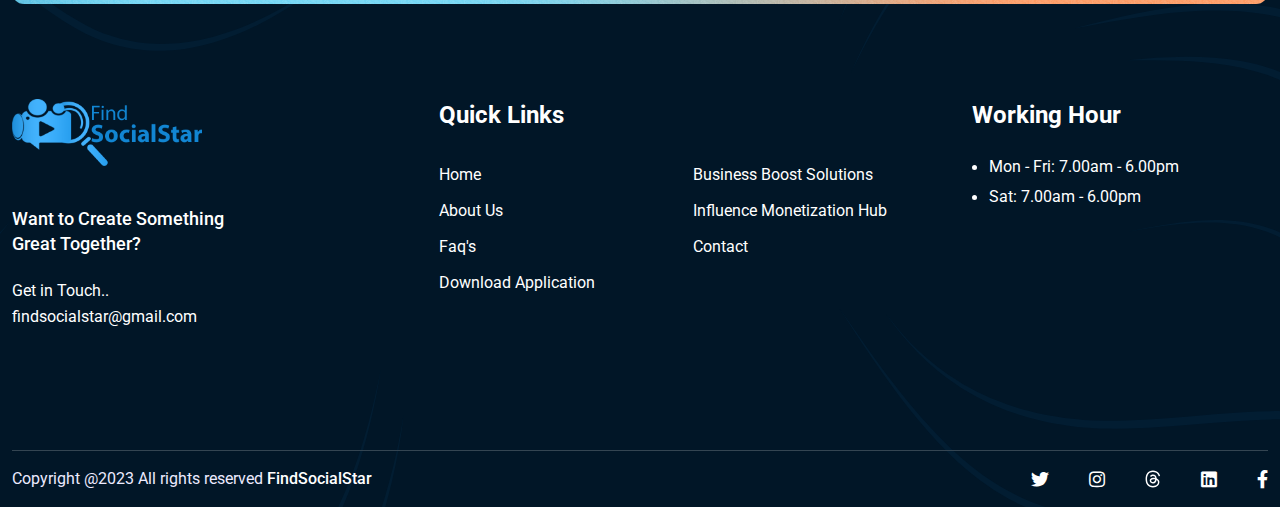
==== commit bd34ec7c: "ups" ====
--- a/index.html
+++ b/index.html
@@ -9,7 +9,7 @@
 
 
 
-
+  
 
 <!-- SEO Meta Tags -->
     <meta name="description" content="Explore the secrets behind successful influencer collaborations. Find the ideal influencers to skyrocket your business and achieve 10X growth.">
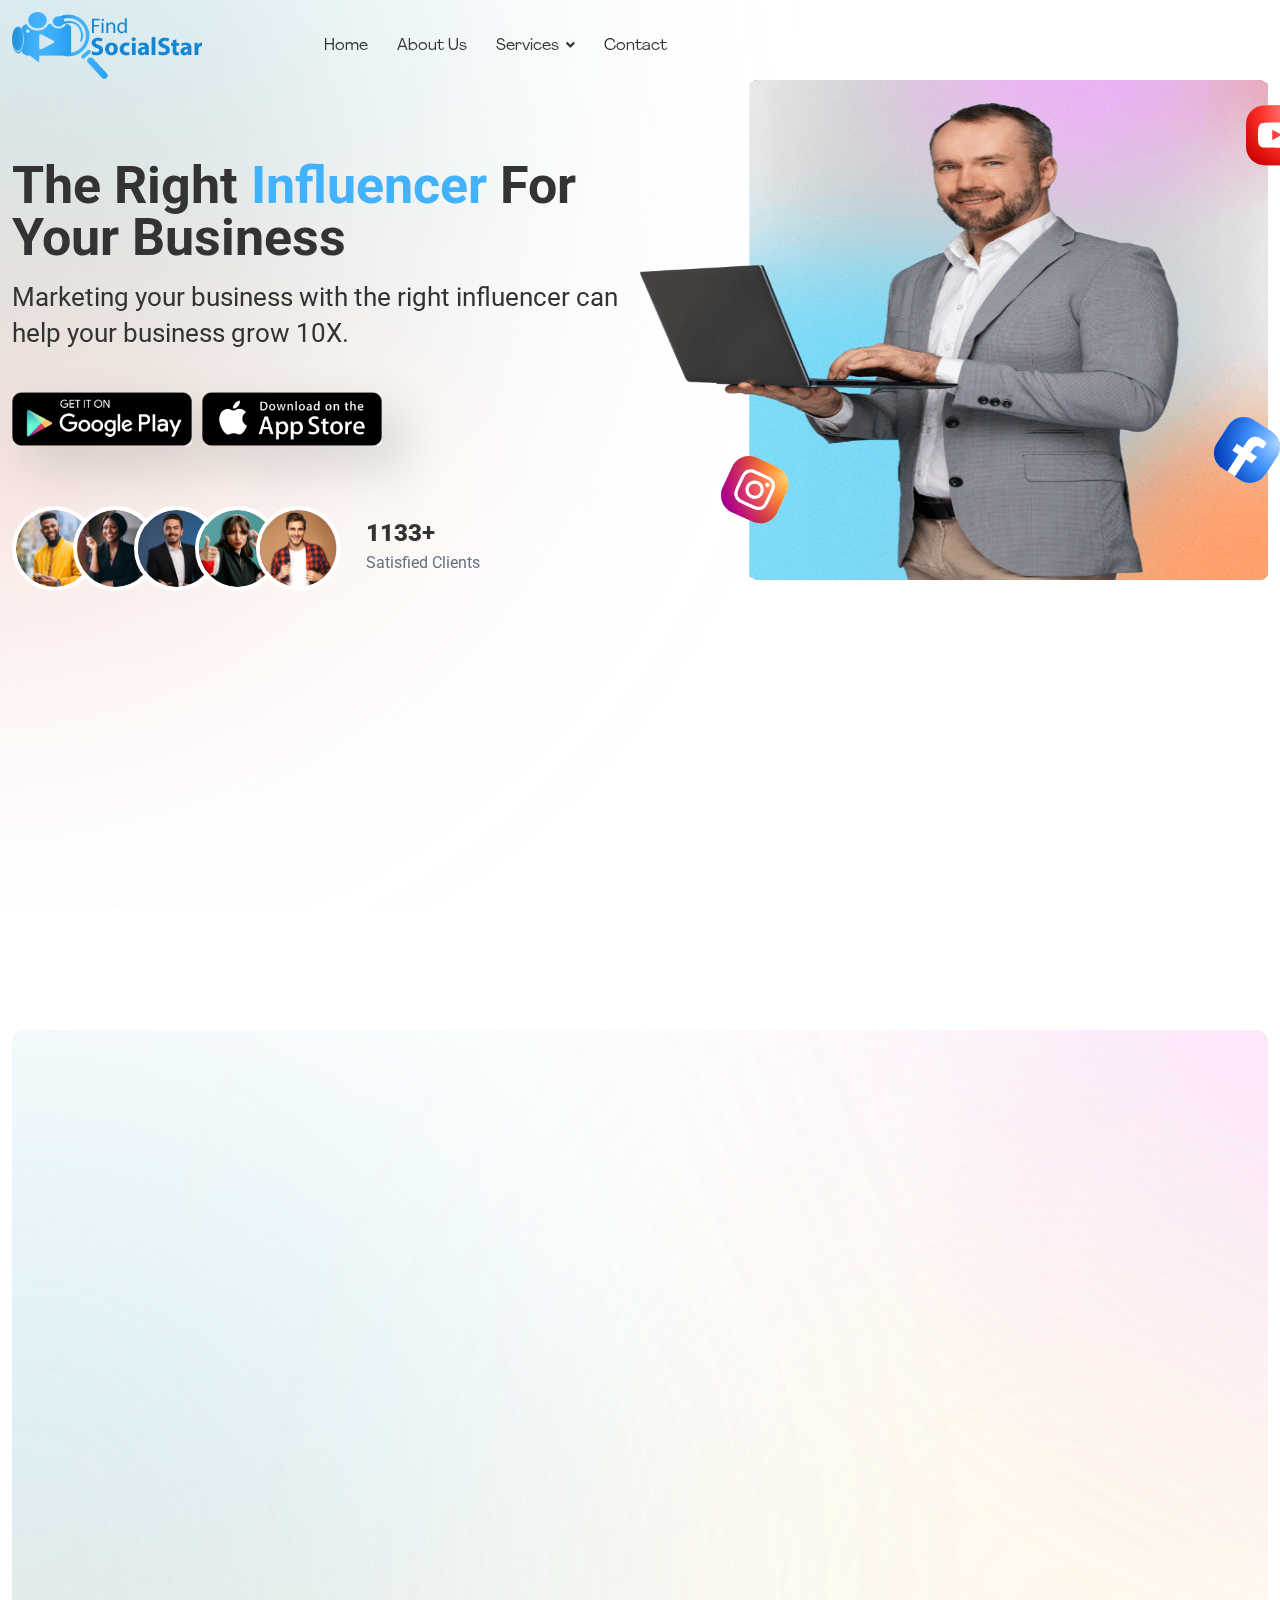
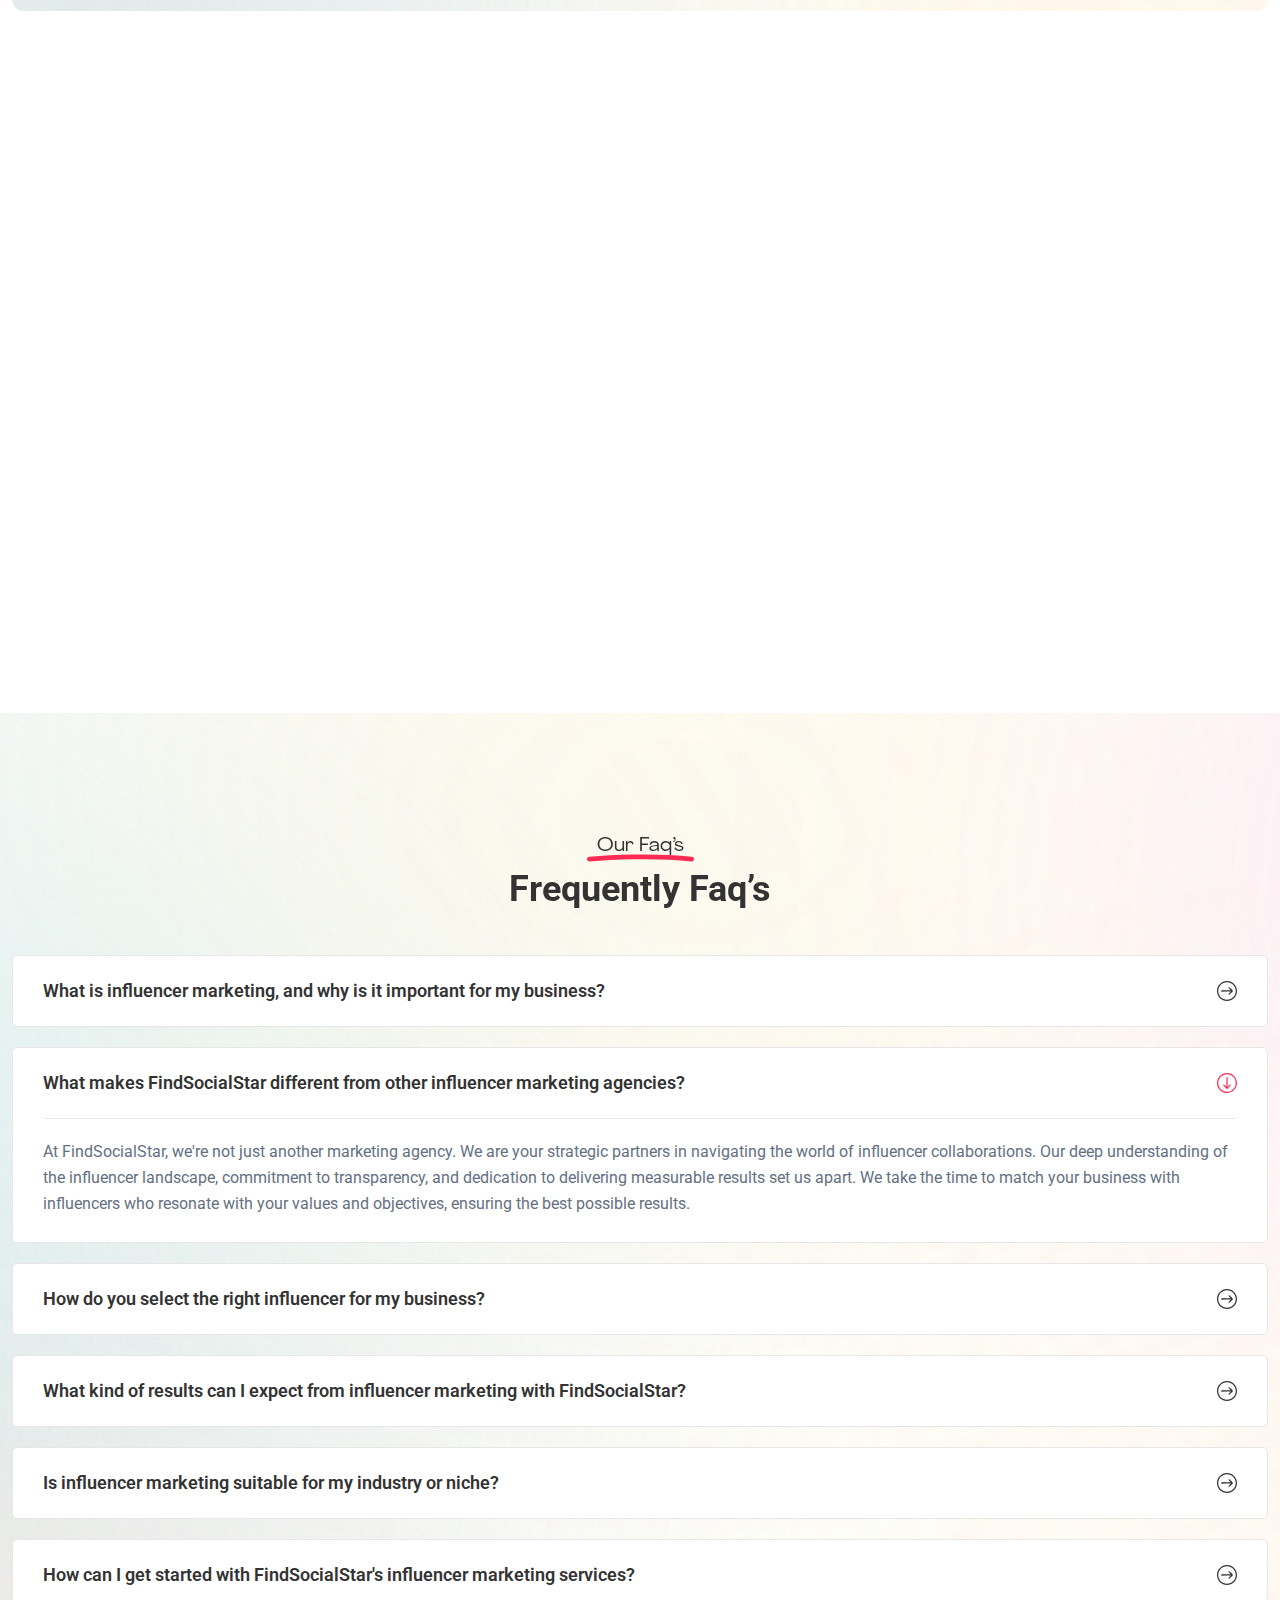
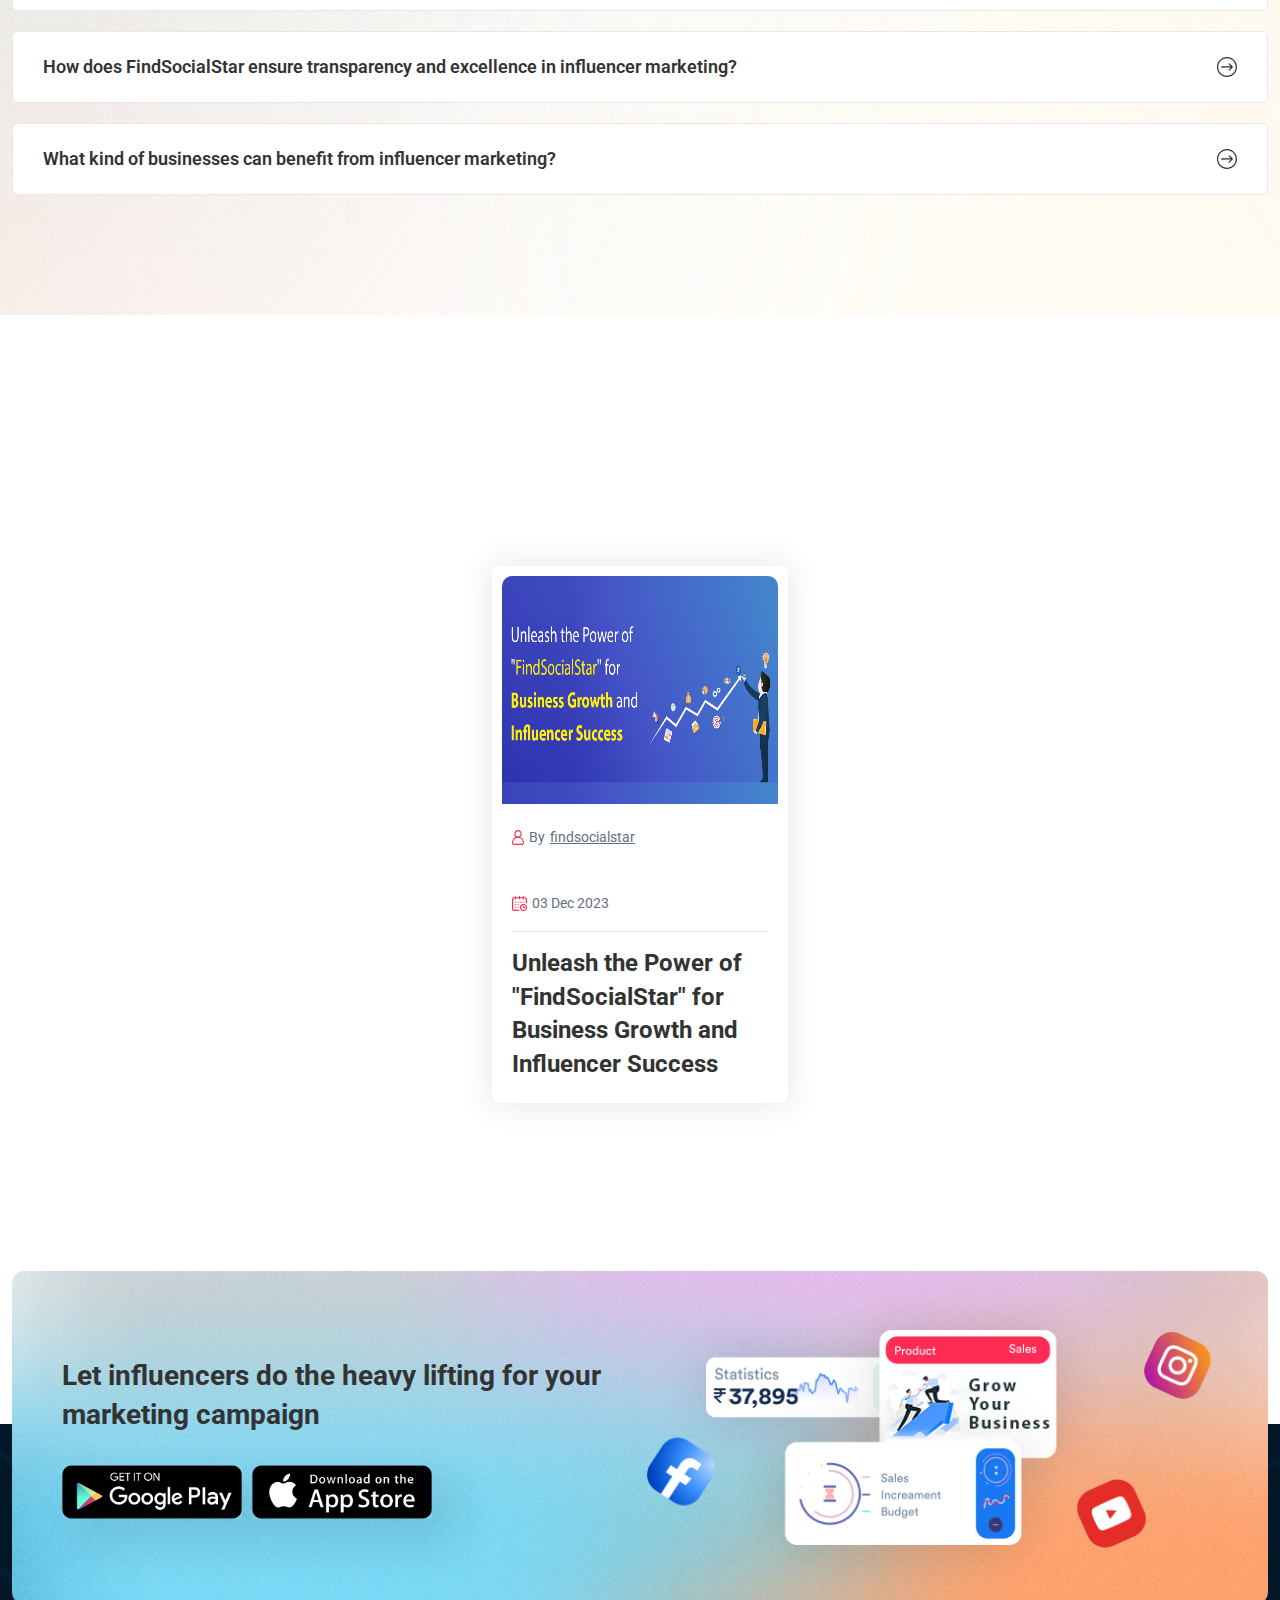
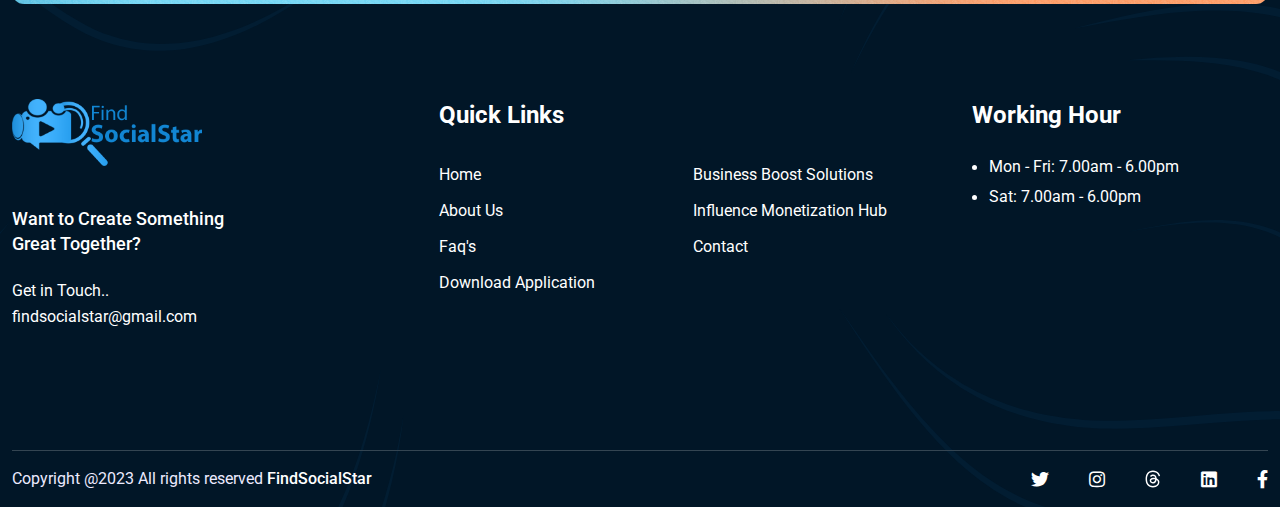
==== commit 7db08522: "html" ====
--- a/index.html
+++ b/index.html
@@ -97,18 +97,18 @@
 
 <ul class="nav-menu menu navigation list-none">
 
-<li><a href="index.html">Home</a></li>
-<li><a href="about.html">About</a></li>
+<li><a href="index">Home</a></li>
+<li><a href="about">About</a></li>
 
 <li class="menu-item-has-children"><a href="#">Services</a>
 <ul class="sub-menu">
-<li><a href="business-boost-solutions.html">Business Boost Solutions: Harnessing Influencer Power</a></li>
-<li><a href="influence-monetization-hub.html">Influence Monetization Hub: Empowering Creators to Thrive</a></li>
+<li><a href="business-boost-solutions">Business Boost Solutions: Harnessing Influencer Power</a></li>
+<li><a href="influence-monetization-hub">Influence Monetization Hub: Empowering Creators to Thrive</a></li>
 
 </ul>
 </li>
  <!--<li><a href="blog.html">Blog</a></li>--->
- <li><a href="contact.html">Contact</a></li>
+ <li><a href="contact">Contact</a></li>
  
 
 
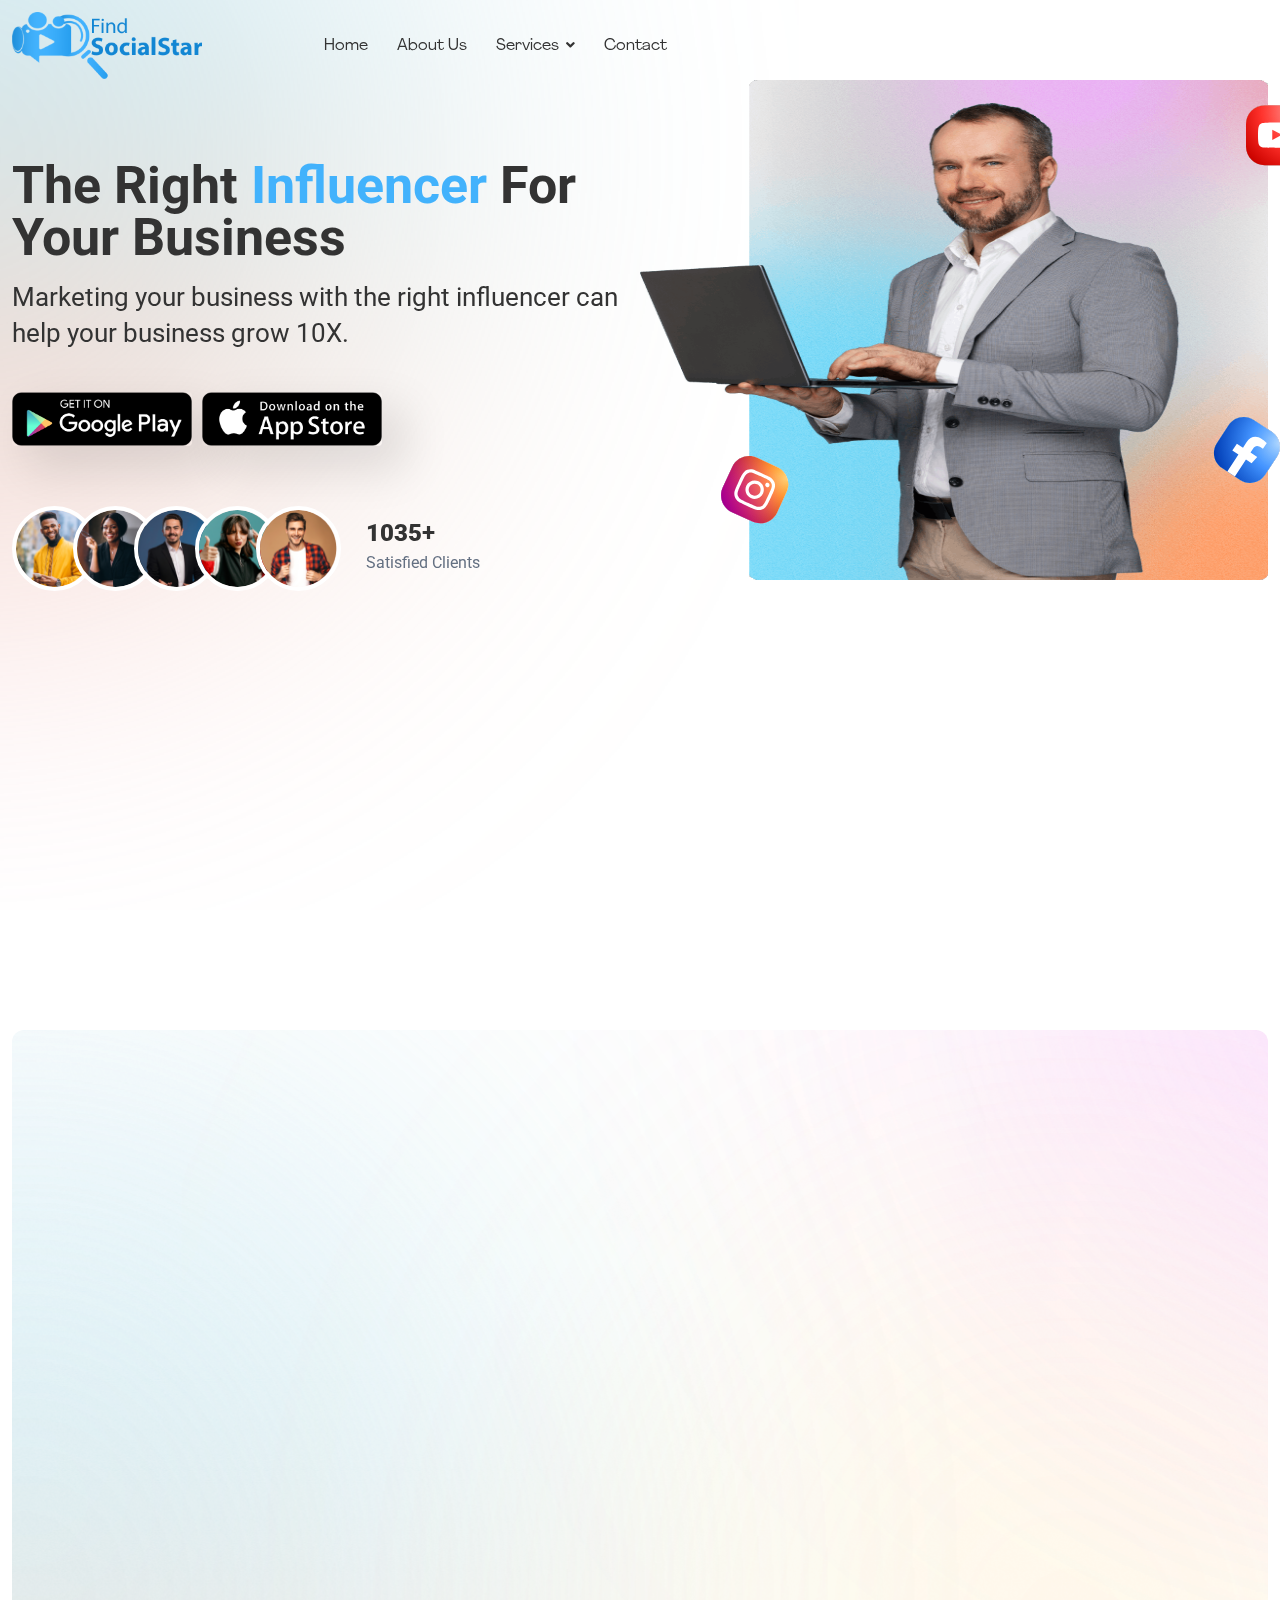
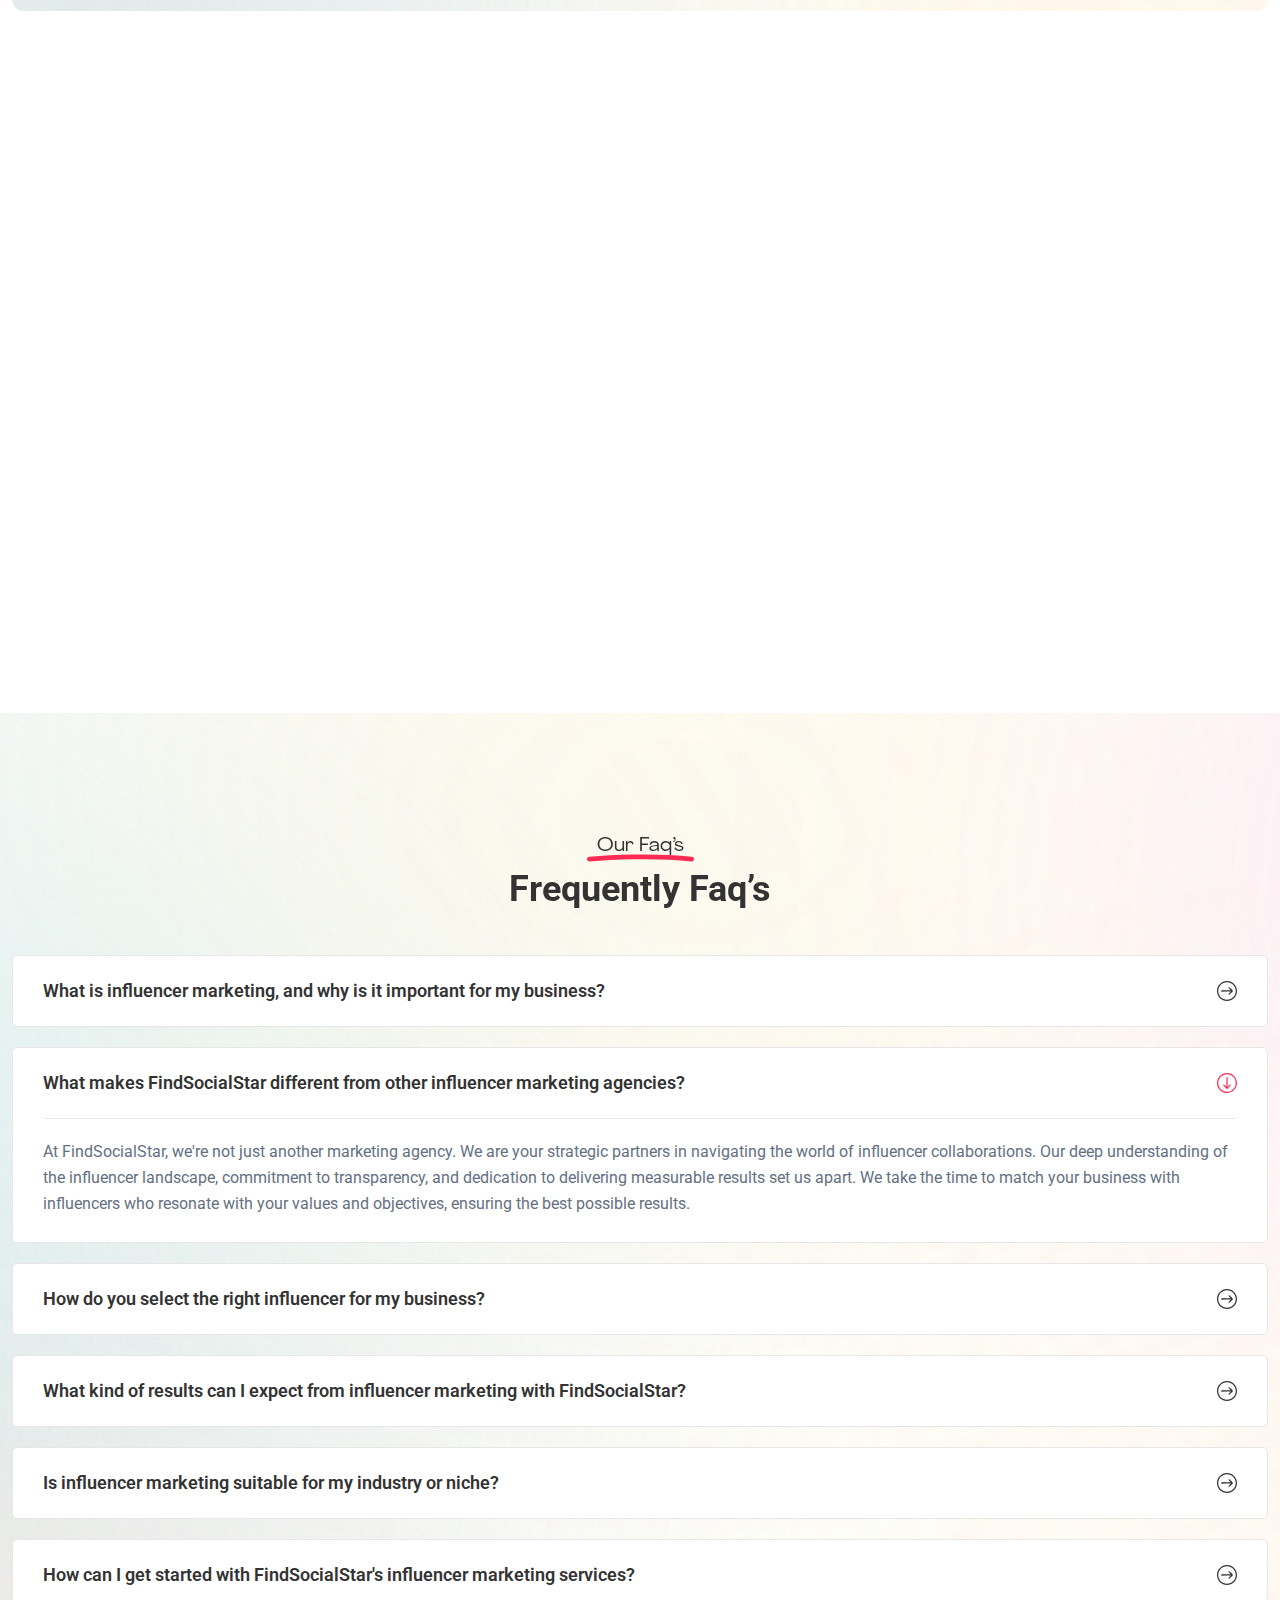
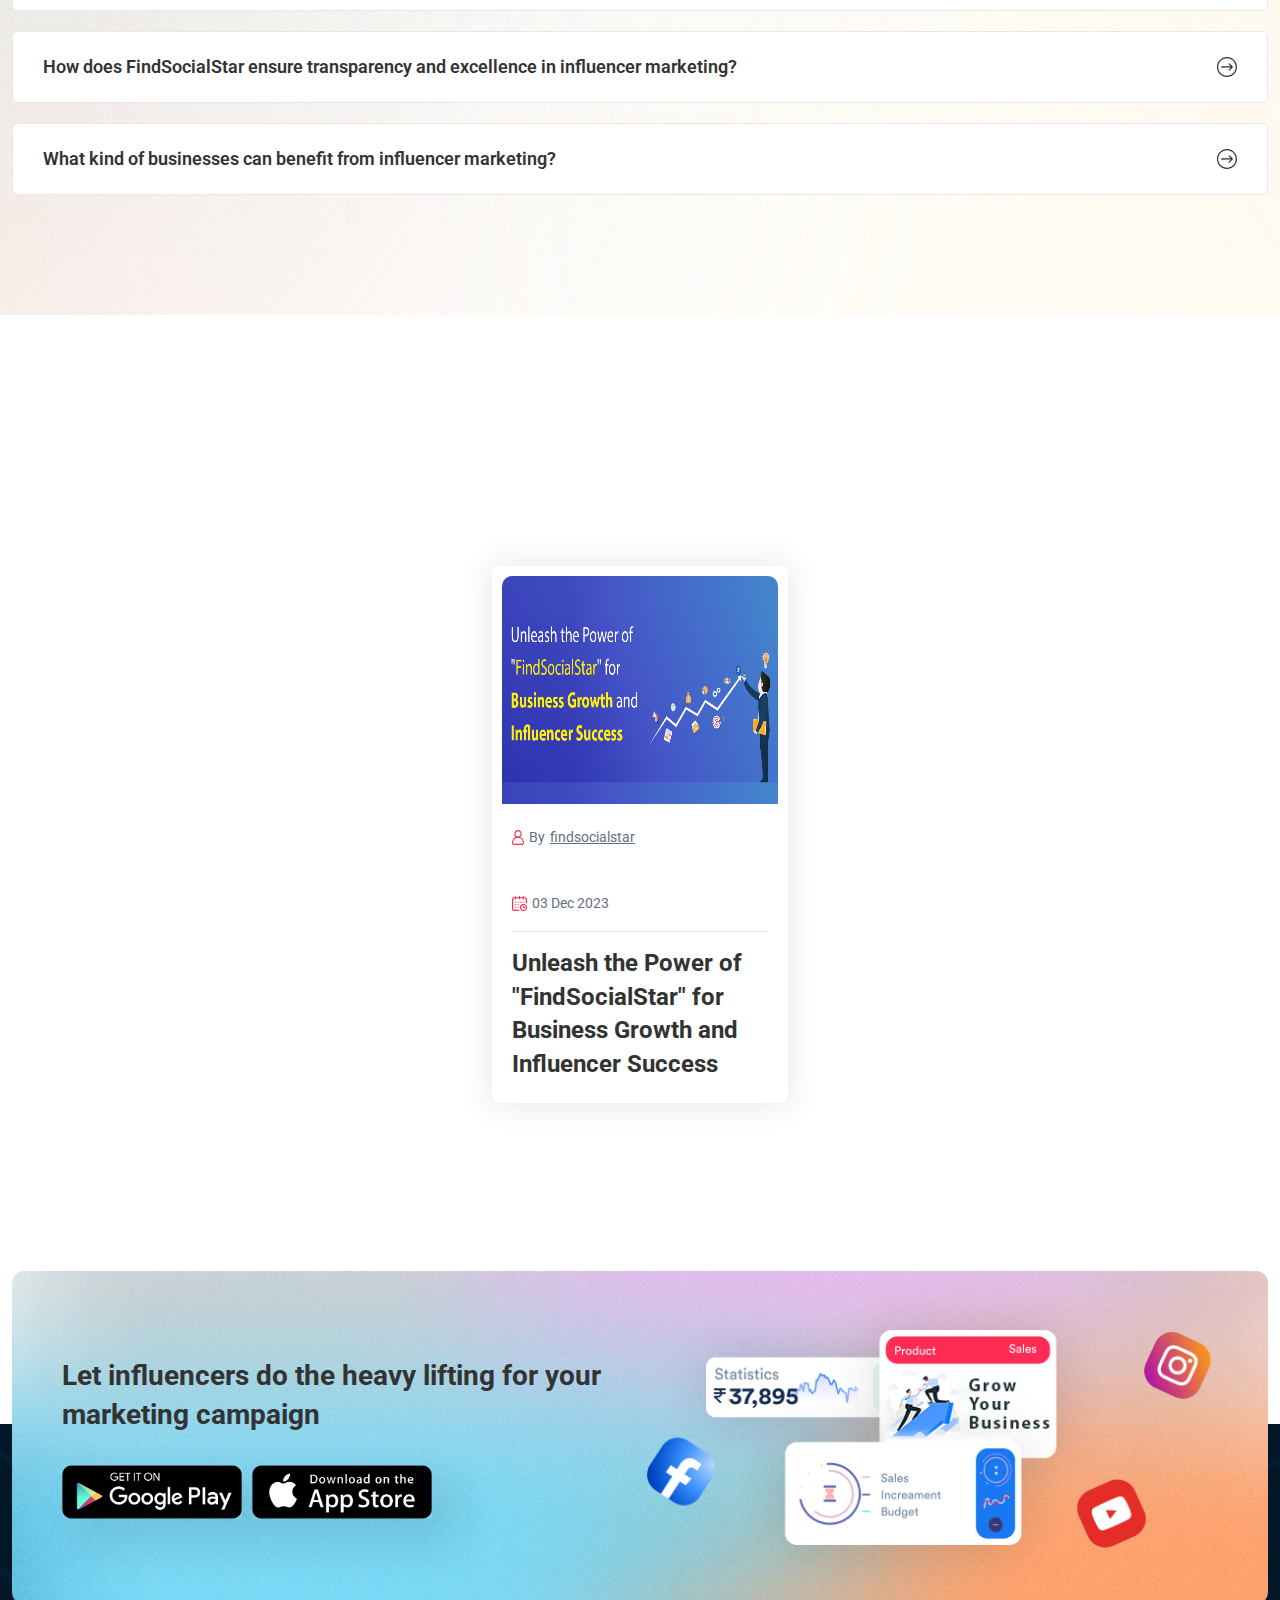
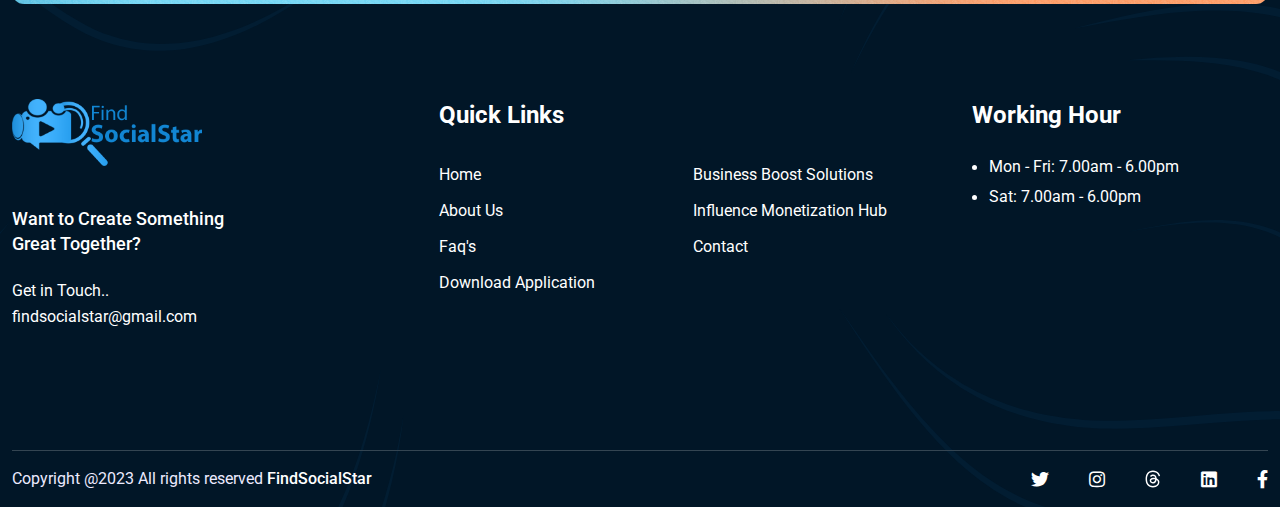
==== commit d204785e: "sfs" ====
--- a/index.html
+++ b/index.html
@@ -89,7 +89,7 @@
 </div>
 
 <div class="offcanvas-logo">
-<a href="index.html"><img src="img/logo.png" alt="#"></a>
+<a href="/"><img src="img/logo.png" alt="#"></a>
 </div>
 
 
@@ -97,7 +97,7 @@
 
 <ul class="nav-menu menu navigation list-none">
 
-<li><a href="index">Home</a></li>
+<li><a href="/">Home</a></li>
 <li><a href="about">About</a></li>
 
 <li class="menu-item-has-children"><a href="#">Services</a>
@@ -129,7 +129,7 @@
 <div class="inflanar-header__inside">
 <div class="inflanar-header__group">
 <div class="inflanar-header__logo">
-<a href="index.html"><img src="img/logo.png" alt="#"></a>
+<a href="/"><img src="img/logo.png" alt="#"></a>
 </div>
 <div class="inflanar-header__menu">
 <div class="navbar">
@@ -138,18 +138,18 @@
 <ul class="nav-menu menu navigation list-none">
 
 
-<li><a href="index.html">Home</a></li>
-<li><a href="about.html">About Us</a></li>
+<li><a href="/">Home</a></li>
+<li><a href="about">About Us</a></li>
 <li class="menu-item-has-children"><a href="#">Services</a>
 <ul class="sub-menu">
-<li><a href="business-boost-solutions.html">Business Boost Solutions: Harnessing Influencer Power</a></li>
-<li><a href="influence-monetization-hub.html">Influence Monetization Hub: Empowering Creators to Thrive</a></li>
+<li><a href="business-boost-solutions">Business Boost Solutions: Harnessing Influencer Power</a></li>
+<li><a href="influence-monetization-hub">Influence Monetization Hub: Empowering Creators to Thrive</a></li>
 
 </ul>
 </li>
 
 <!--- <li><a href="blog.html">Blog</a></li>--->
- <li><a href="contact.html">Contact</a></li>
+ <li><a href="contact">Contact</a></li>
 
 </ul>
 
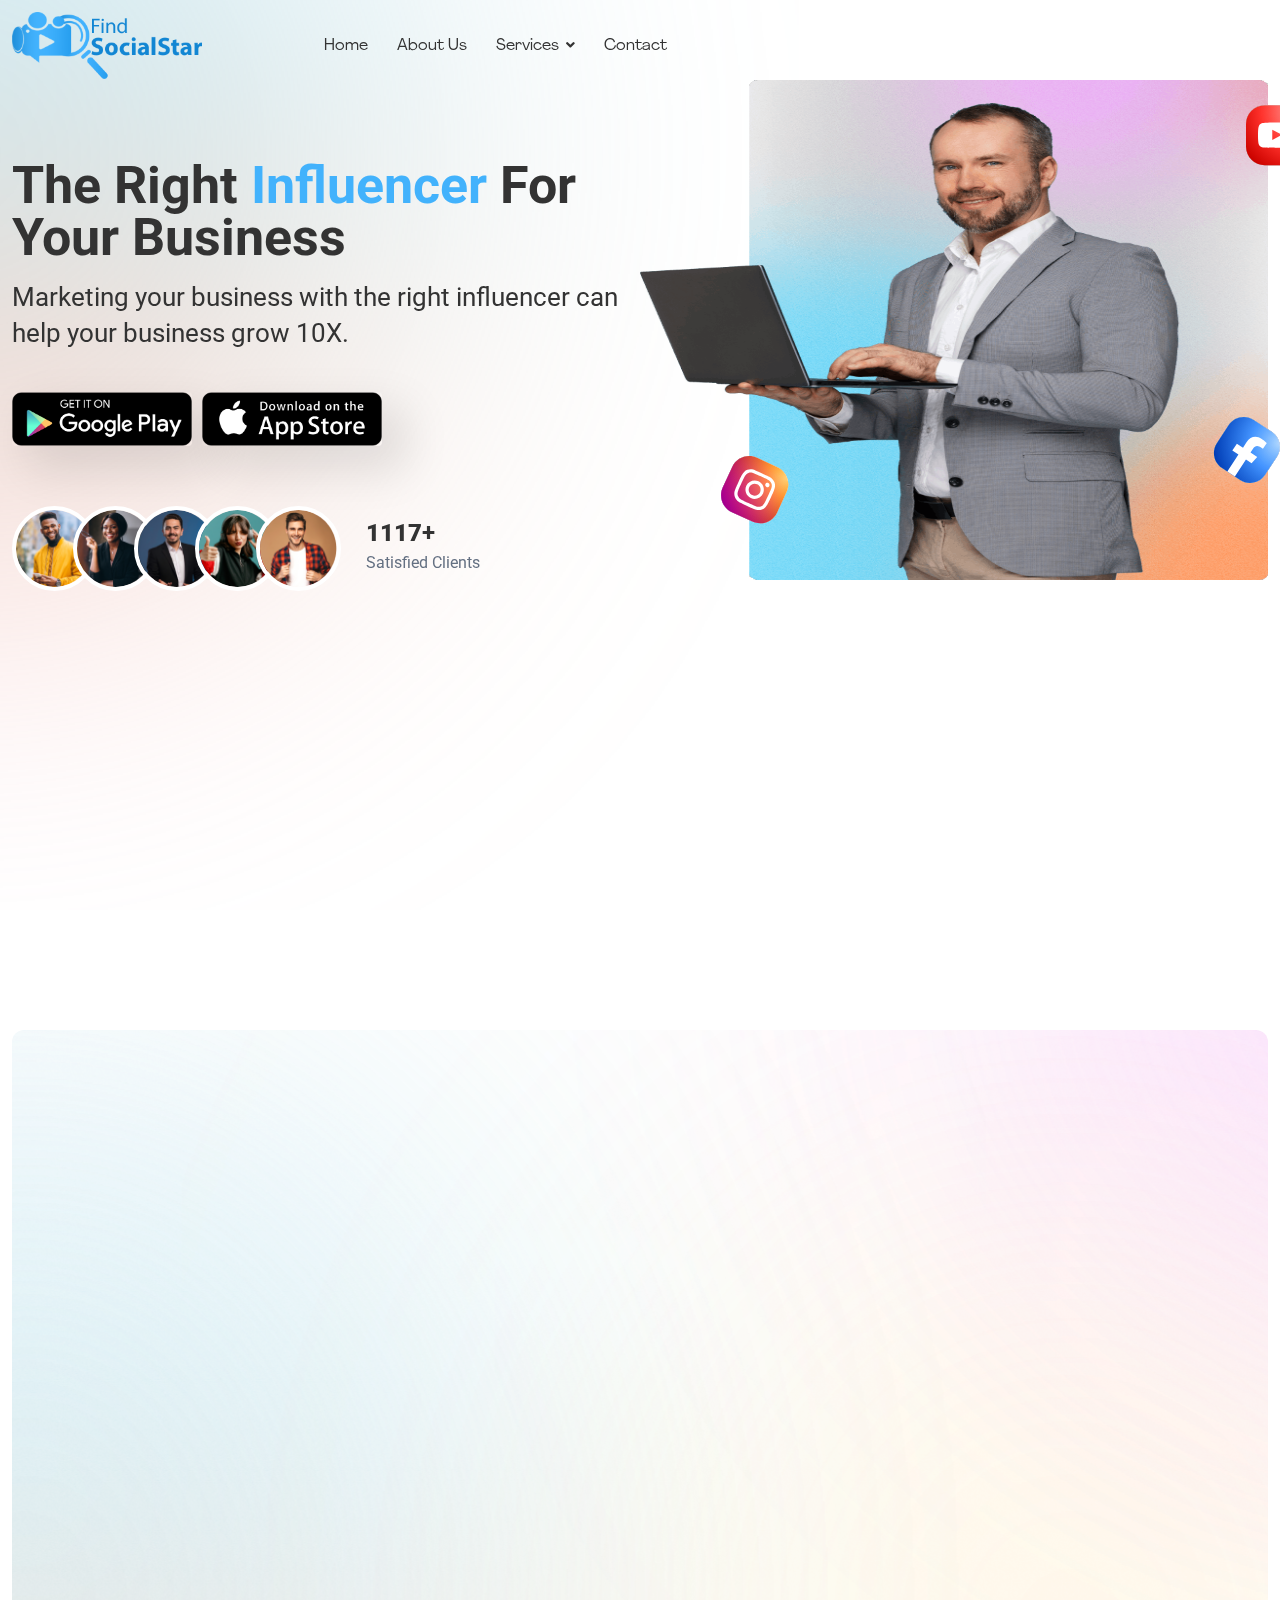
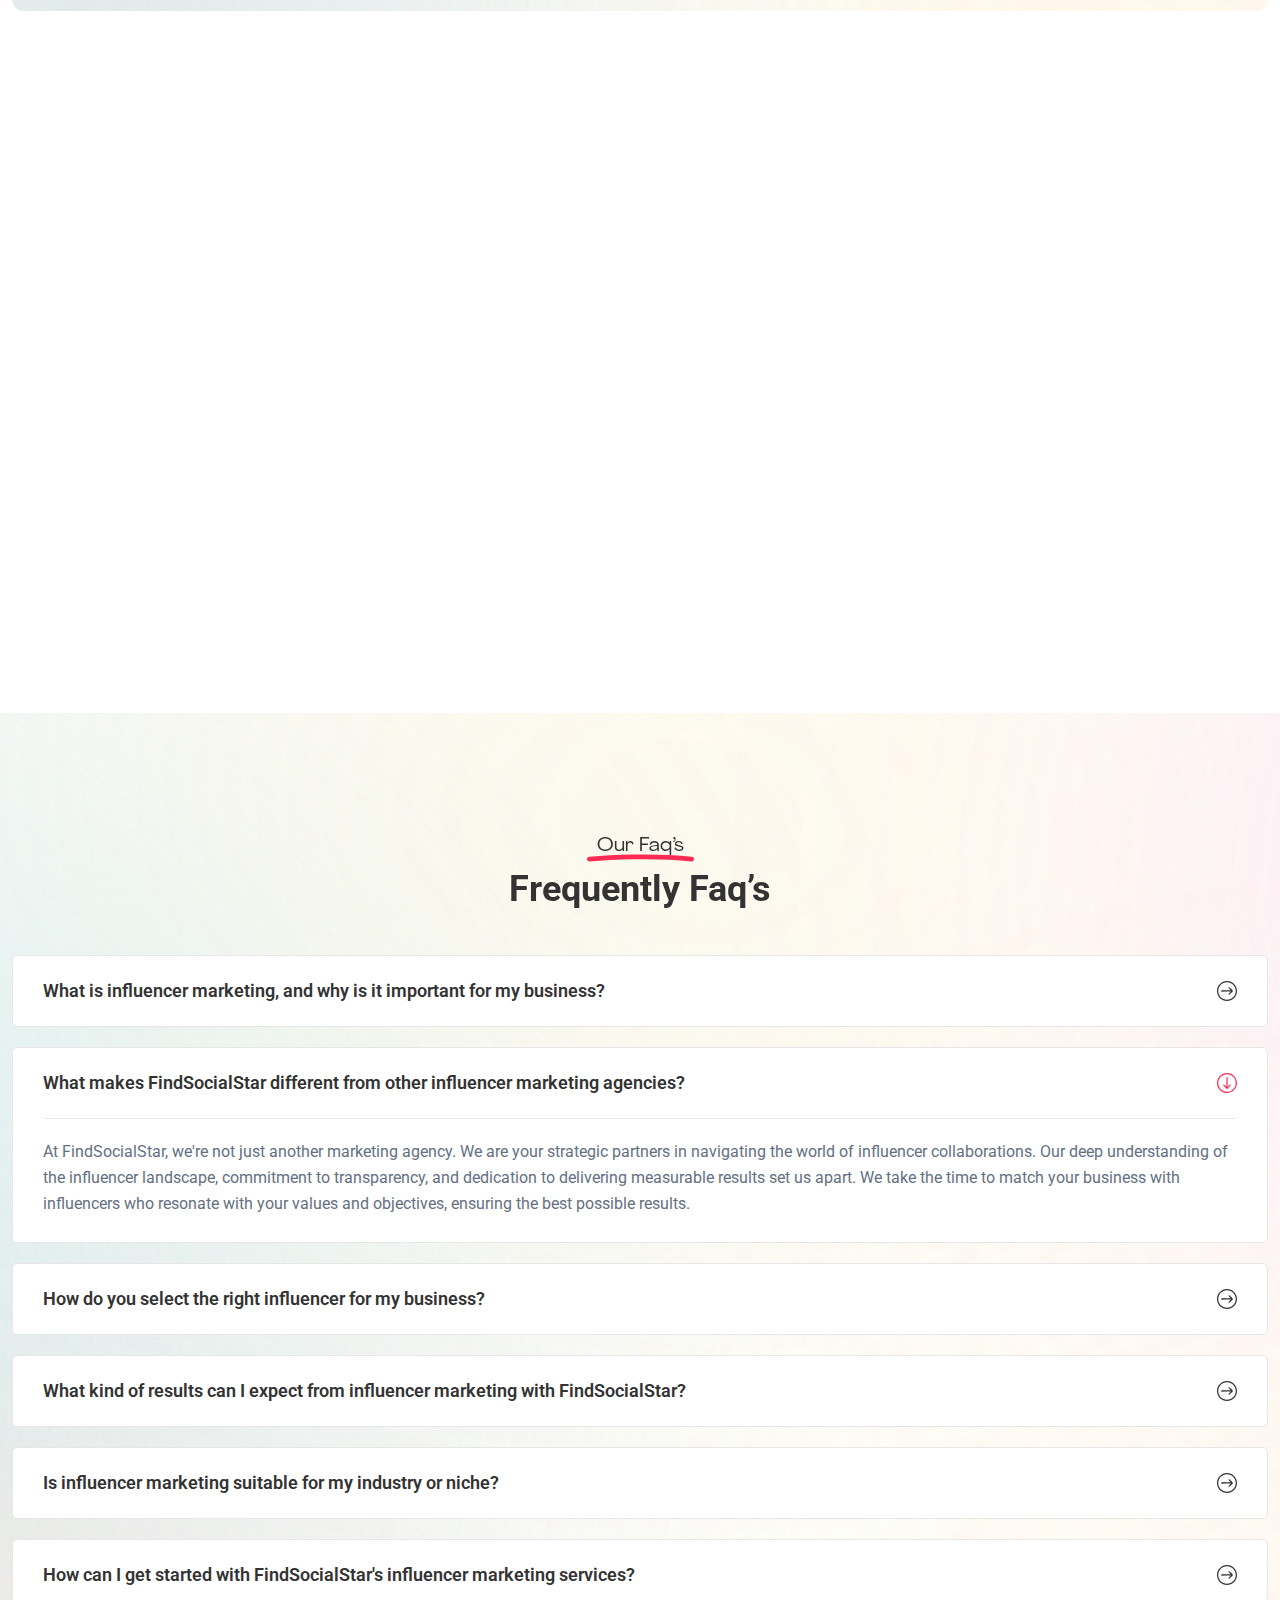
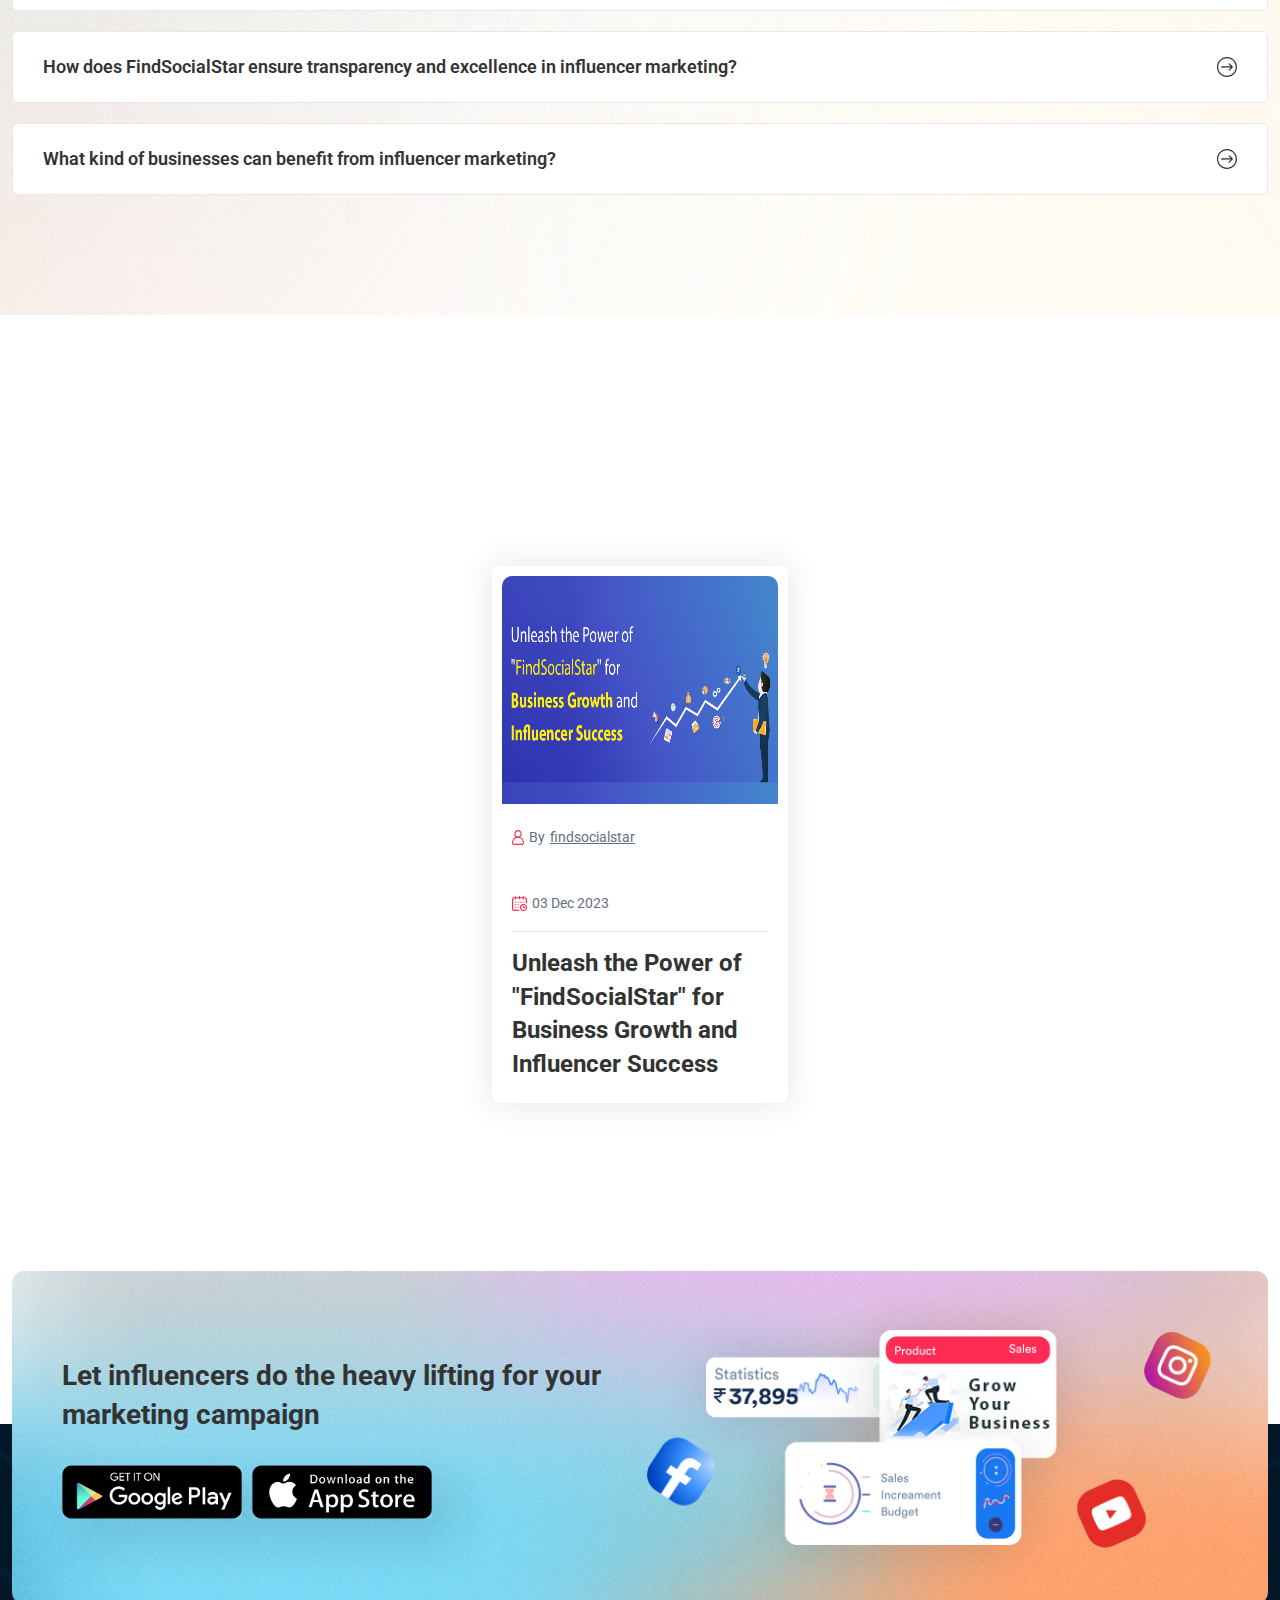
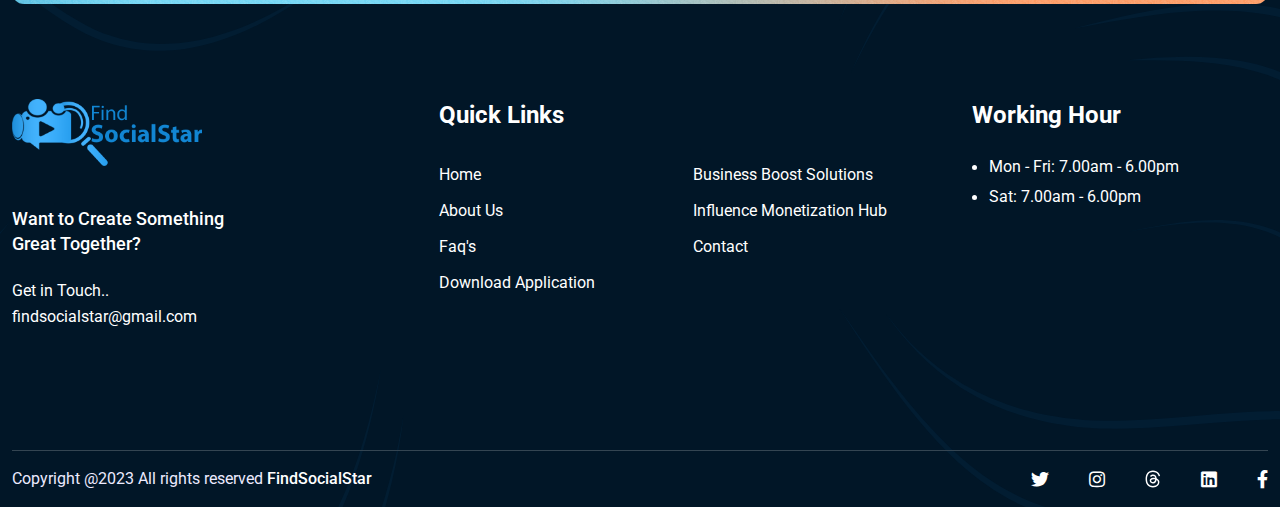
==== commit db23094b: "tml" ====
--- a/index.html
+++ b/index.html
@@ -107,7 +107,7 @@
 
 </ul>
 </li>
- <!--<li><a href="blog.html">Blog</a></li>--->
+ <!--<li><a href="blog">Blog</a></li>--->
  <li><a href="contact">Contact</a></li>
  
 
@@ -148,7 +148,7 @@
 </ul>
 </li>
 
-<!--- <li><a href="blog.html">Blog</a></li>--->
+<!--- <li><a href="blog">Blog</a></li>--->
  <li><a href="contact">Contact</a></li>
 
 </ul>
@@ -192,8 +192,8 @@
 <div class="inflanar-ptags" data-aos="fade-up" data-aos-delay="500">
 
 <ul class="inflanar-ptags__list list-none">
-<li><a href="coming-soon/coming-soon.html" class="android-app"><img src="img/android-app.png"></a></li>
-<li><a href="coming-soon/coming-soon.html" class="android-app"><img src="img/ios-app.png"></a></li>
+<li><a href="coming-soon/coming-soon" class="android-app"><img src="img/android-app.png"></a></li>
+<li><a href="coming-soon/coming-soon" class="android-app"><img src="img/ios-app.png"></a></li>
 
 
 </ul>
@@ -554,15 +554,15 @@
 
 <div class="inflanar-blog">
 <div class="inflanar-blog__head">
-<a href="BizBoostConnect.html"><img src="img/blog-1.jpg" alt="Business Growth and Influencer Success"></a>
+<a href="BizBoostConnect"><img src="img/blog-1.jpg" alt="Business Growth and Influencer Success"></a>
 </div>
 
 <div class="inflanar-blog__content">
 <ul class="inflanar-blog__meta list-none">
-<li class="active"><img src="img/in-author-icon.svg"><a href="BizBoostConnect.html"> By <span>findsocialstar</span></a></li>
+<li class="active"><img src="img/in-author-icon.svg"><a href="BizBoostConnect"> By <span>findsocialstar</span></a></li>
 <li><img src="img/in-calendar-icon.svg"> 03 Dec 2023</li>
 </ul>
-<h3 class="inflanar-blog__title"><a href="BizBoostConnect.html">Unleash the Power of "FindSocialStar" for Business Growth and Influencer Success</a></h3>
+<h3 class="inflanar-blog__title"><a href="BizBoostConnect">Unleash the Power of "FindSocialStar" for Business Growth and Influencer Success</a></h3>
 </div>
 </div>
 
@@ -586,8 +586,8 @@
 <div class="footer-cta__content">
 <h3 class="footer-cta__title">Let influencers do the heavy lifting for your marketing campaign</h3>
 <ul class="inflanar-ptags__list list-none">
-<li><a href="coming-soon/coming-soon.html" class="android-app"><img src="img/android-app.png"></a></li>
-<li><a href="coming-soon/coming-soon.html" class="android-app"><img src="img/ios-app.png"></a></li>
+<li><a href="coming-soon/coming-soon" class="android-app"><img src="img/android-app.png"></a></li>
+<li><a href="coming-soon/coming-soon" class="android-app"><img src="img/ios-app.png"></a></li>
 
 
 </ul>
@@ -612,7 +612,7 @@
 
 <div class="footer-about-widget">
 <div class="footer-logo inflanar-header__logo">
-<a class="logo" href="index.html"><img src="img/logo.png" alt="#"></a>
+<a class="logo" href="/"><img src="img/logo.png" alt="#"></a>
 </div>
 <h4 class="footer-about-widget__title">Want to Create Something <span>Great Together?</span></h4>
 <div class="footer-get-touch">
@@ -627,16 +627,16 @@
 <div class="single-widget footer-useful-links">
 <h3 class="widget-title">Quick Links</h3>
 <ul class="footer__list list-none">
-<li><a href="index.html">Home</a></li>
-
-<li><a href="business-boost-solutions.html">Business Boost Solutions</a></li>
-<li><a href="about.html">About Us</a></li>
-<li><a href="influence-monetization-hub.html">Influence Monetization Hub</a></li>
+<li><a href="/">Home</a></li>
+
+<li><a href="business-boost-solutions">Business Boost Solutions</a></li>
+<li><a href="about">About Us</a></li>
+<li><a href="influence-monetization-hub">Influence Monetization Hub</a></li>
 <li><a href="#faq">Faq's</a></li>
-<!---<li><a href="blog.html">Blogs</a></li>---->
-
-<li><a href="contact.html">Contact</a></li>
-<li><a href="coming-soon/coming-soon.html">Download Application </a></li>
+<!---<li><a href="blog">Blogs</a></li>---->
+
+<li><a href="contact">Contact</a></li>
+<li><a href="coming-soon/coming-soon">Download Application </a></li>
 
 </ul>  
 </div>
@@ -669,7 +669,7 @@
 <div class="col-12">
 <div class="copyright__inner">
 
-<p class="copyright-text">Copyright @2023 All rights reserved <a href="index.html" target="_blank">FindSocialStar</a></p>
+<p class="copyright-text">Copyright @2023 All rights reserved <a href="/" target="_blank">FindSocialStar</a></p>
 
 <ul class="inflanar-social inflanar-social__v2">
 <li><a href="https://twitter.com/FindStar60468"><i class="fa-brands fa-twitter"></i></a></li>
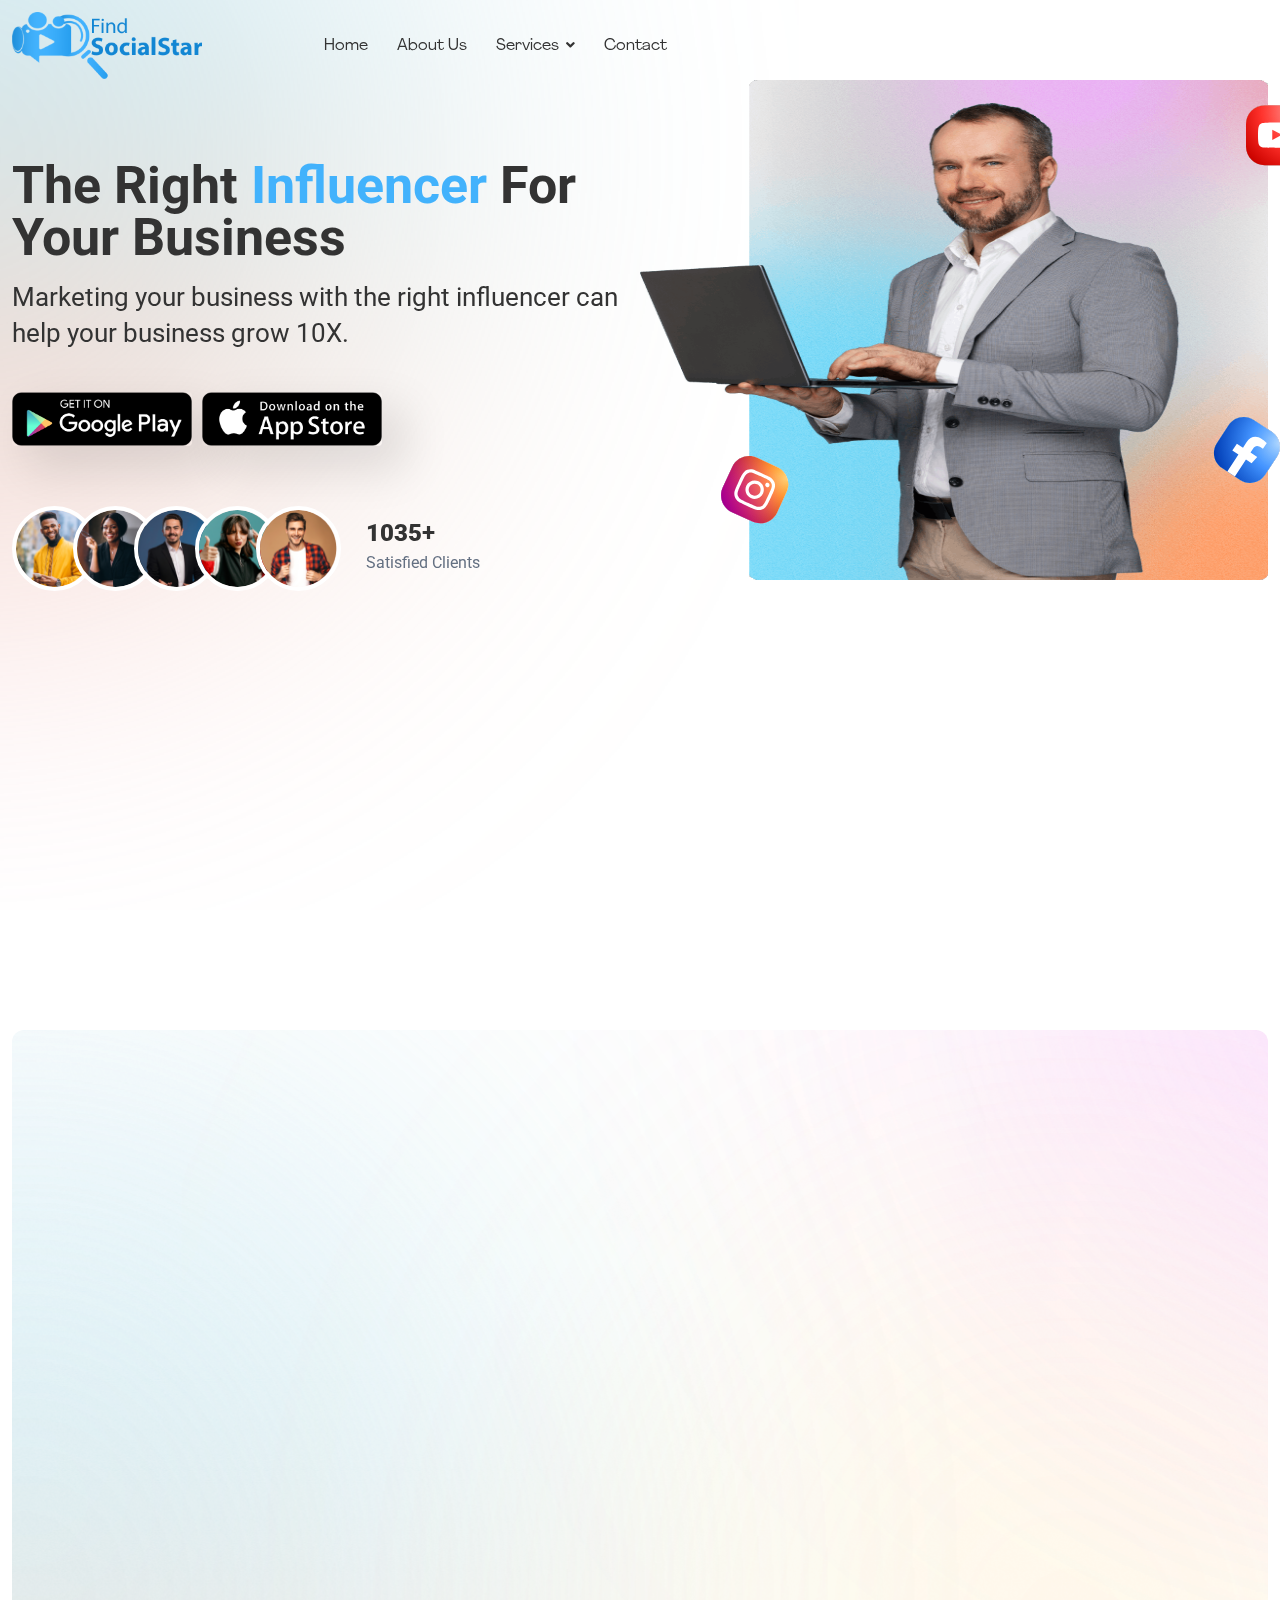
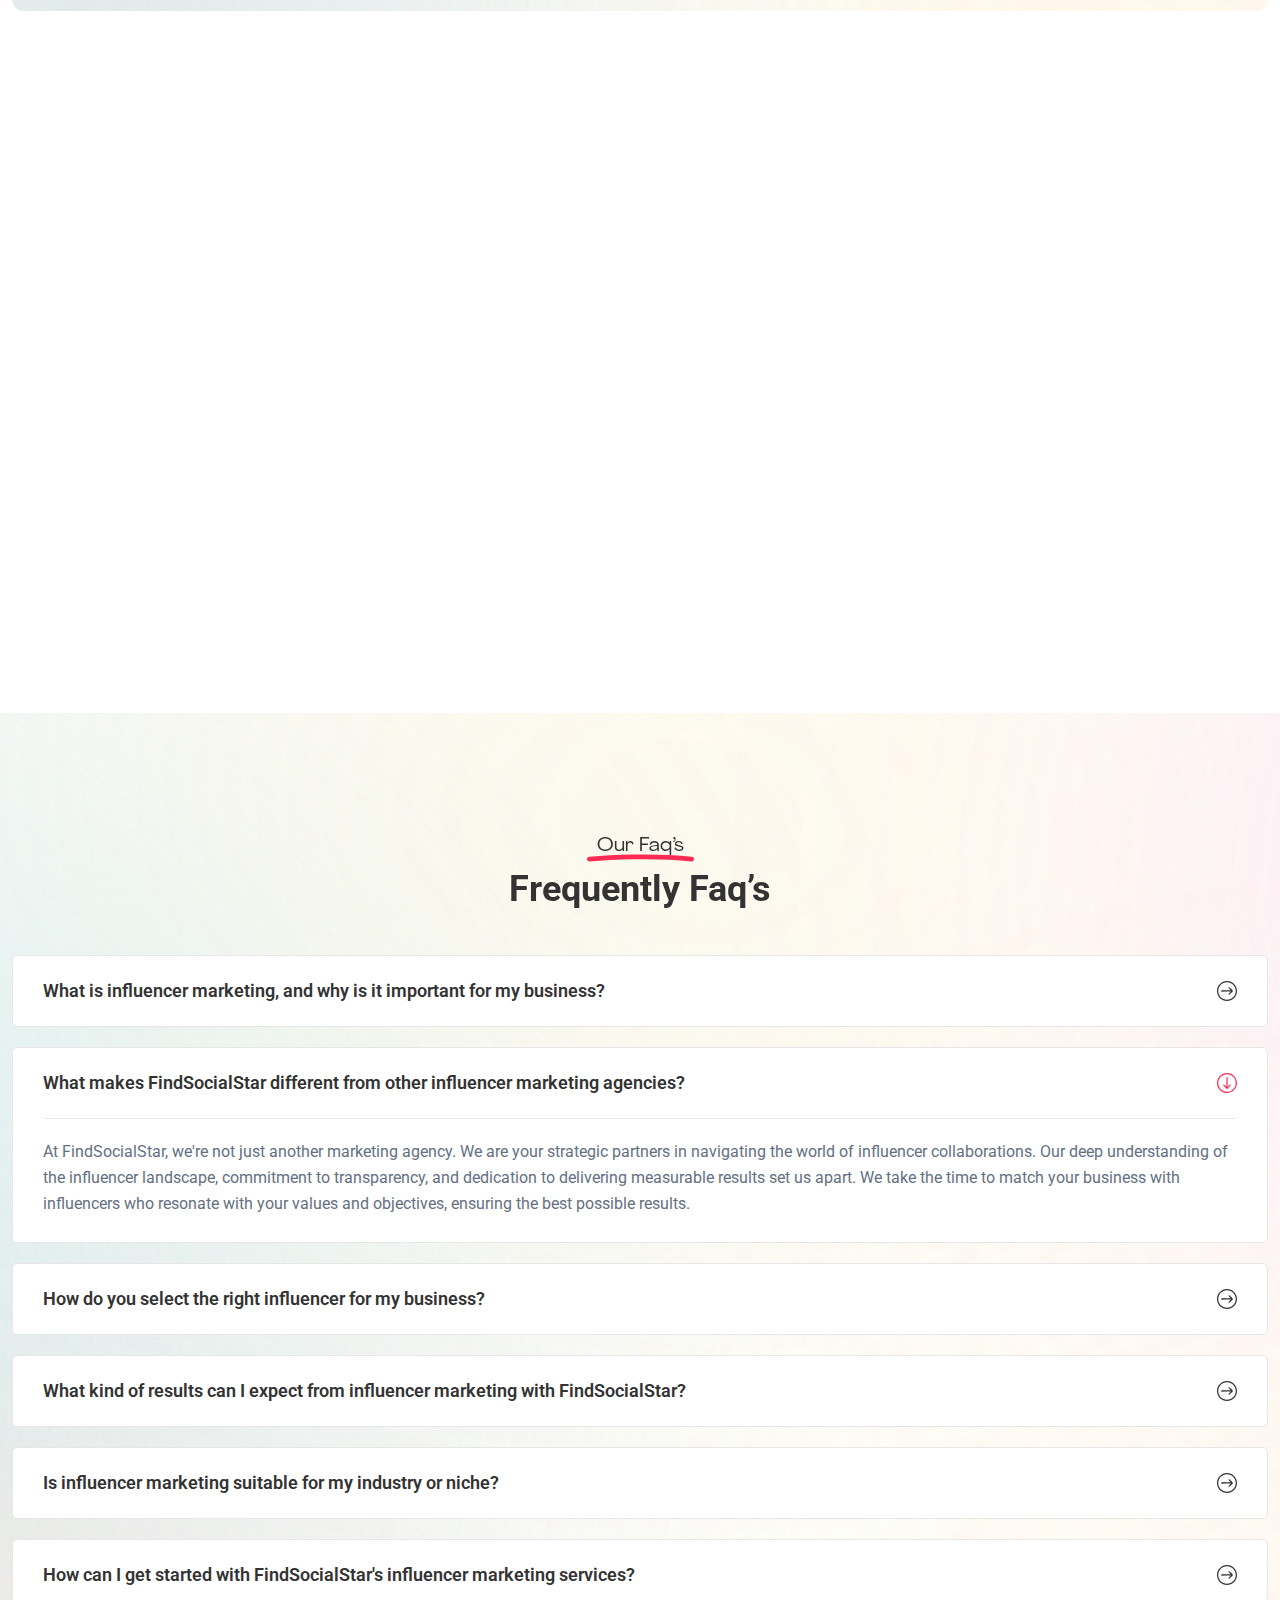
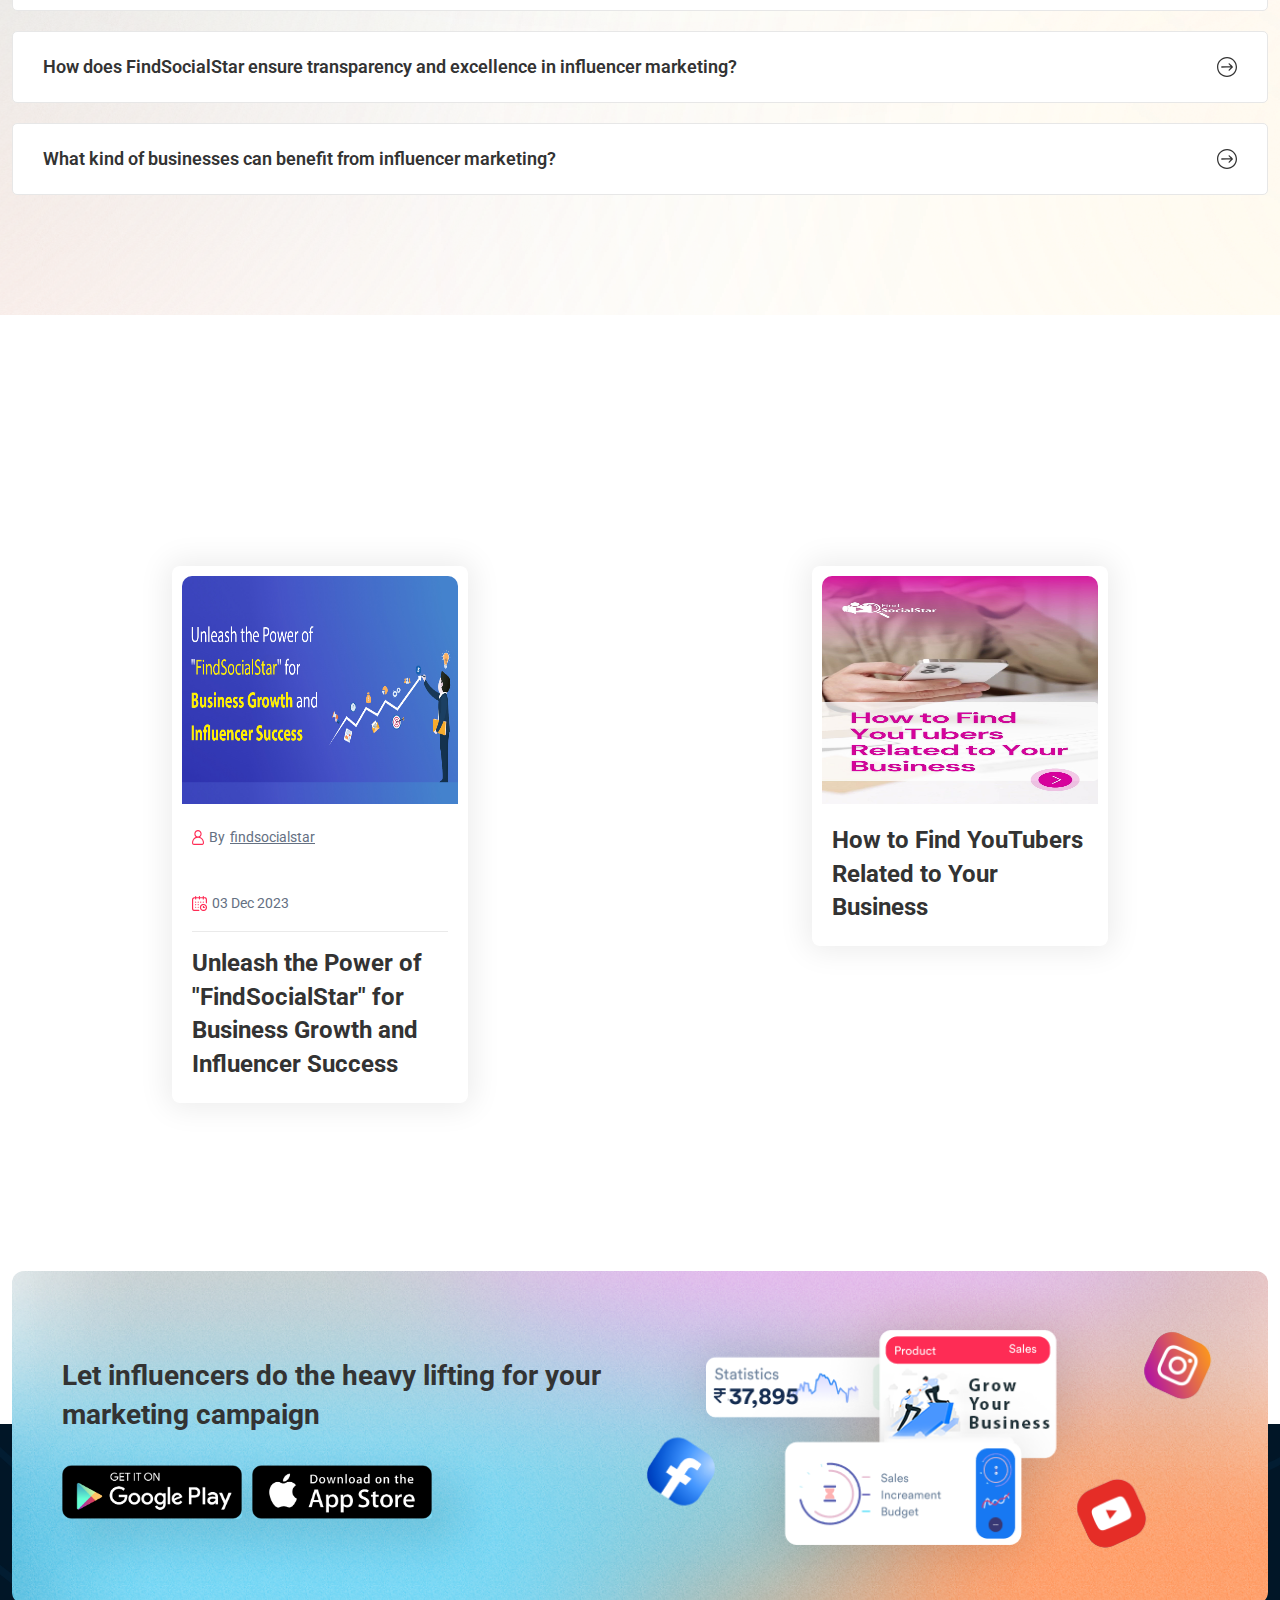
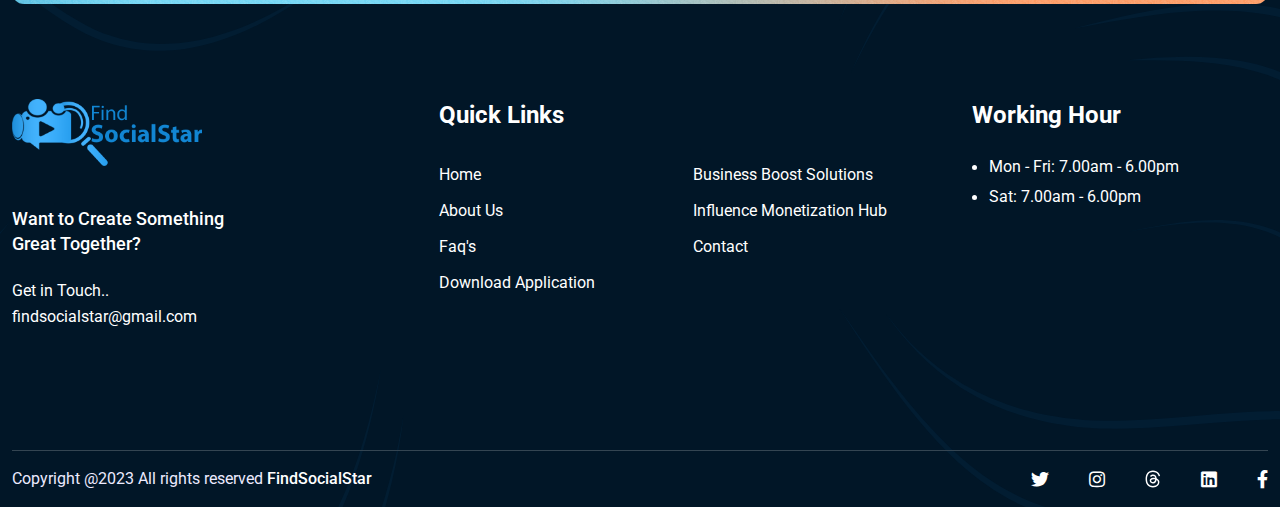
==== commit 93a638ef: "dasdsa" ====
--- a/index.html
+++ b/index.html
@@ -569,6 +569,21 @@
 </div>
 
 
+<div class="col-xl-3 col-lg-4 col-md-6 col-12" style="margin: 0 auto;">
+
+<div class="inflanar-blog">
+<div class="inflanar-blog__head">
+<a href="BizBoostConnect"><img src="img/FindYouTubers-blog-2.jpg" alt="Business Growth and Influencer Success"></a>
+</div>
+
+<div class="inflanar-blog__content">
+
+<h3 class="inflanar-blog__title"><a href="BizBoostConnect">How to Find YouTubers Related to Your Business</a></h3>
+</div>
+</div>
+
+</div>
+
 
 
 
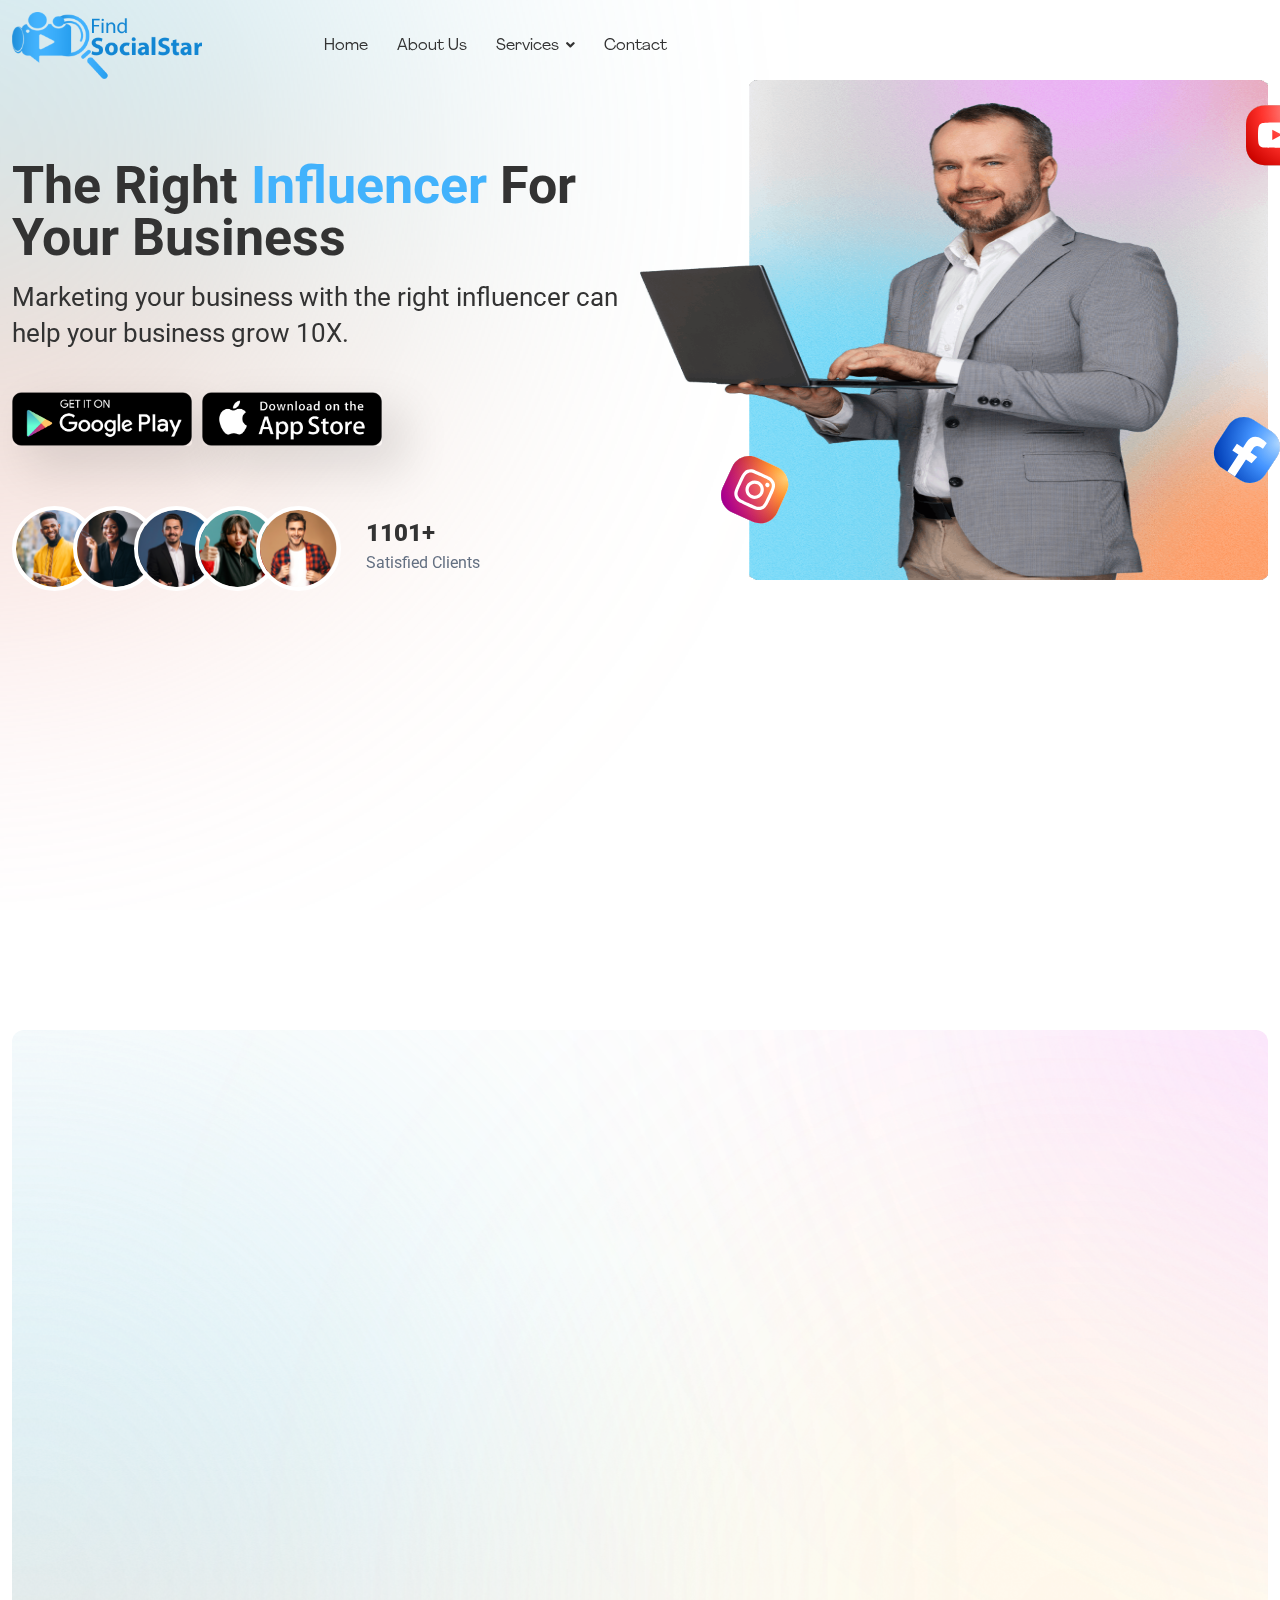
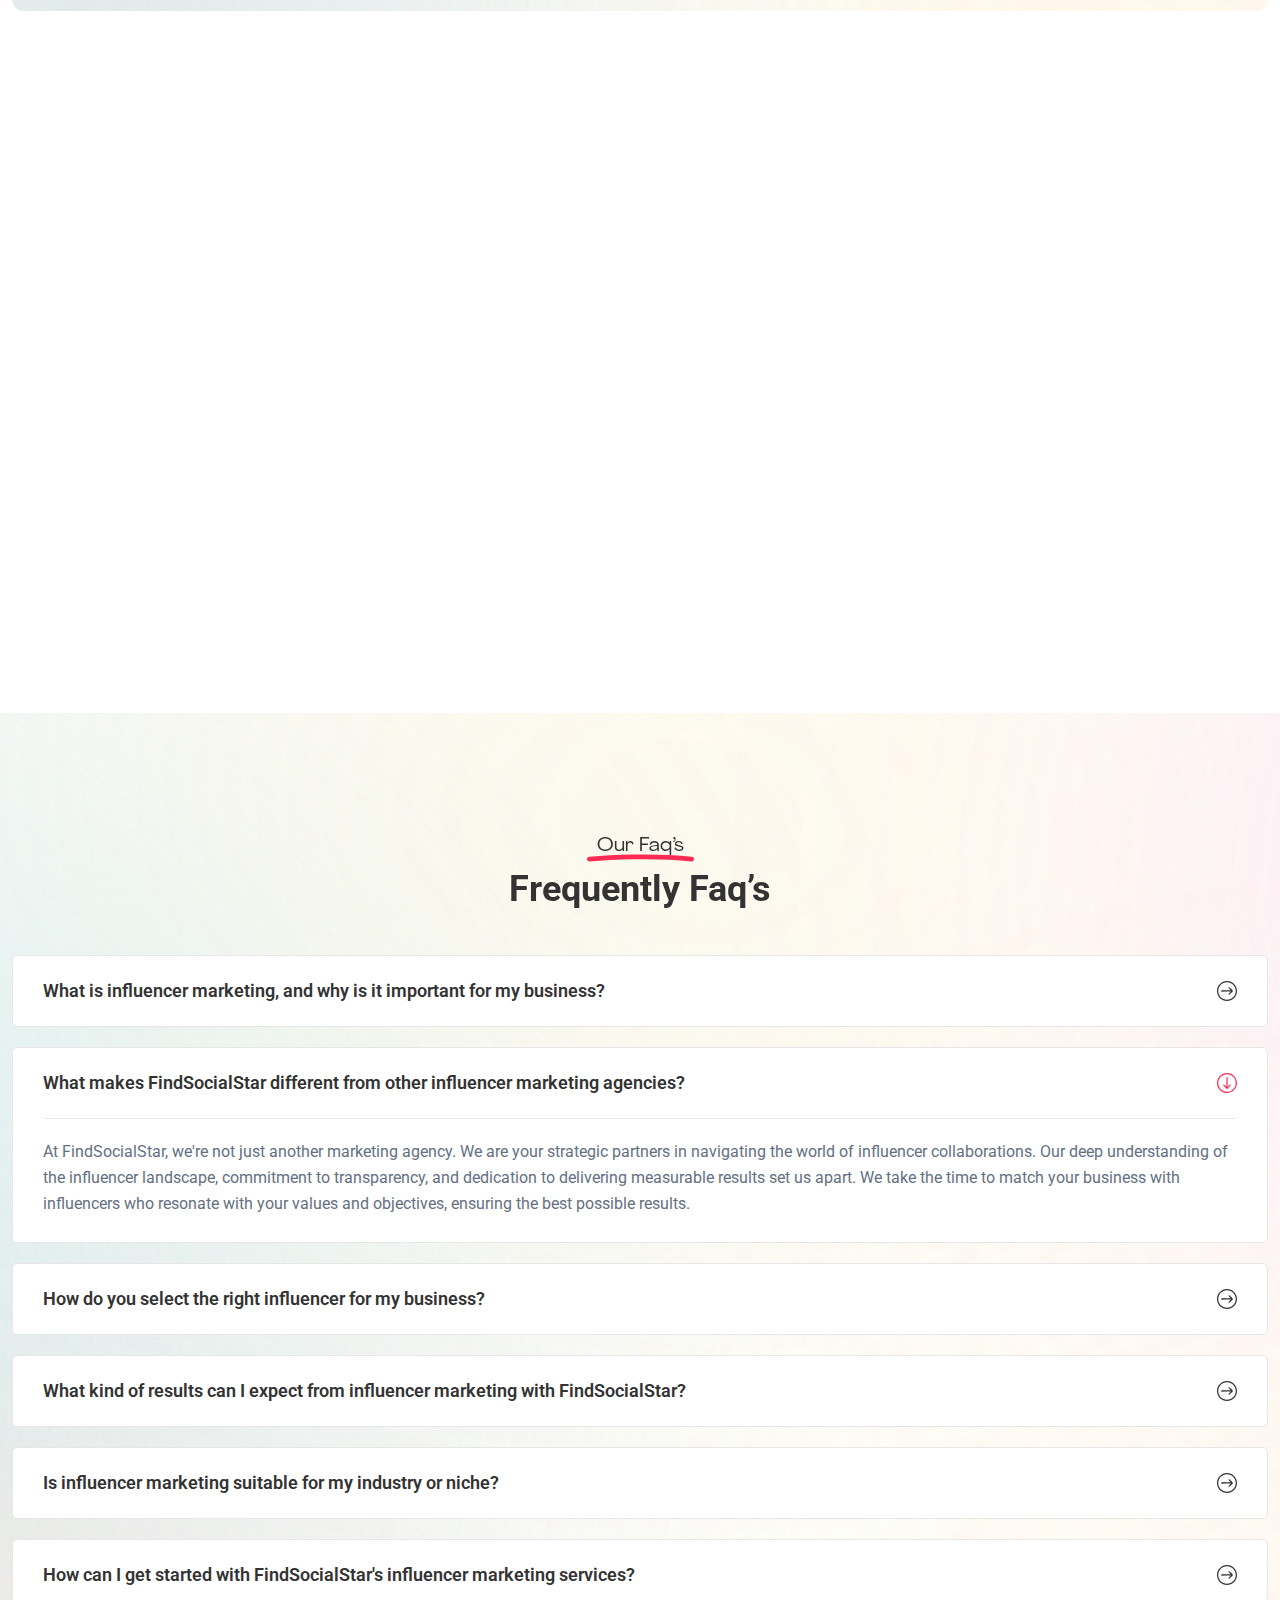
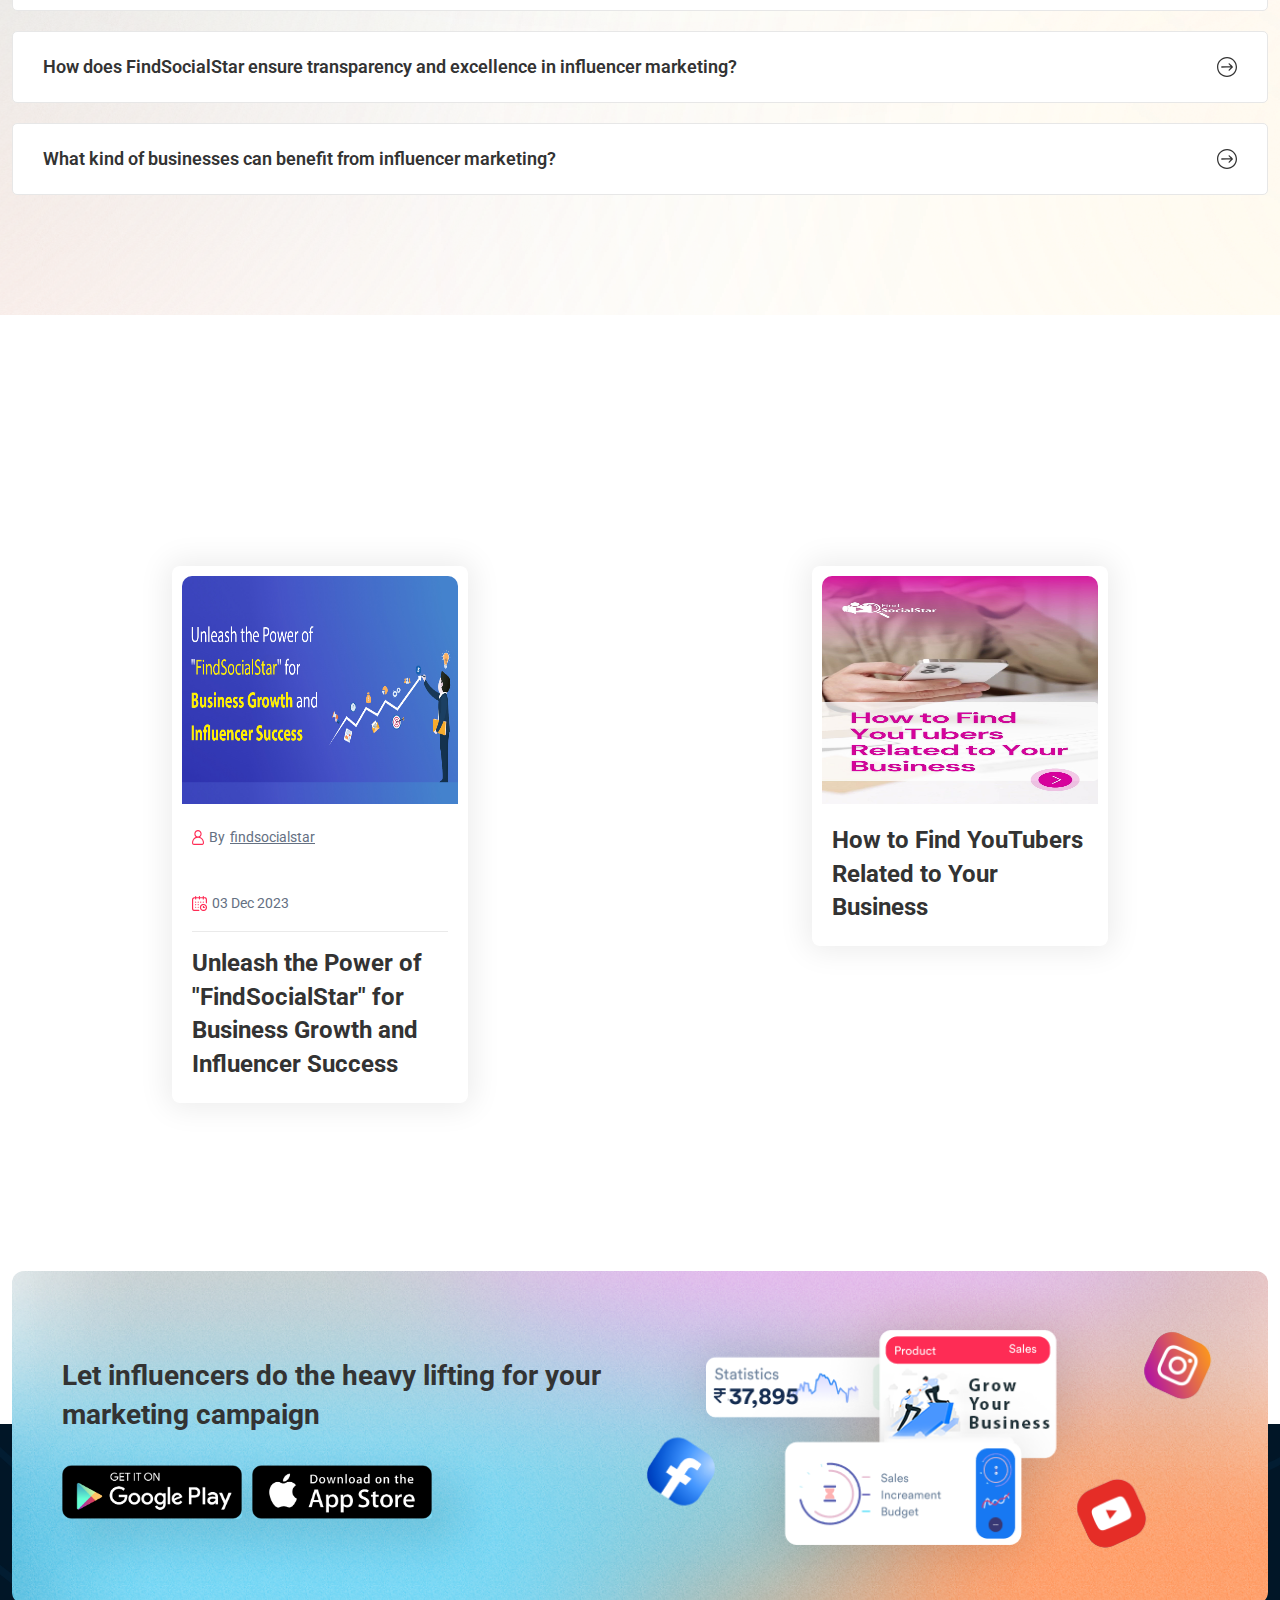
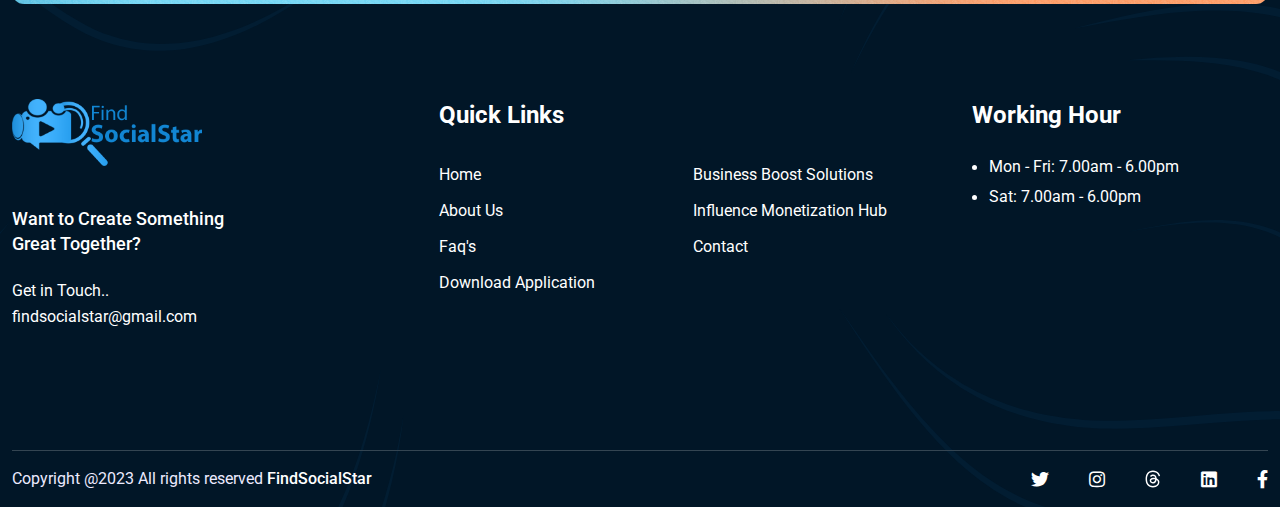
==== commit e9408118: "socail update" ====
--- a/index.html
+++ b/index.html
@@ -687,10 +687,10 @@
 <p class="copyright-text">Copyright @2023 All rights reserved <a href="/" target="_blank">FindSocialStar</a></p>
 
 <ul class="inflanar-social inflanar-social__v2">
-<li><a href="https://twitter.com/FindStar60468"><i class="fa-brands fa-twitter"></i></a></li>
-
-<li><a href="https://www.instagram.com/findsocialstar2/"><i class="fa-brands fa-instagram"></i></a></li>
-<li><a href="https://www.threads.net/@findsocialstar2"><svg height="1em" viewBox="0 0 448 512"><!--! Font Awesome Free 6.4.2 by @fontawesome - https://fontawesome.com License - https://fontawesome.com/license (Commercial License) Copyright 2023 Fonticons, Inc. --><path d="M331.5 235.7c2.2 .9 4.2 1.9 6.3 2.8c29.2 14.1 50.6 35.2 61.8 61.4c15.7 36.5 17.2 95.8-30.3 143.2c-36.2 36.2-80.3 52.5-142.6 53h-.3c-70.2-.5-124.1-24.1-160.4-70.2c-32.3-41-48.9-98.1-49.5-169.6V256v-.2C17 184.3 33.6 127.2 65.9 86.2C102.2 40.1 156.2 16.5 226.4 16h.3c70.3 .5 124.9 24 162.3 69.9c18.4 22.7 32 50 40.6 81.7l-40.4 10.8c-7.1-25.8-17.8-47.8-32.2-65.4c-29.2-35.8-73-54.2-130.5-54.6c-57 .5-100.1 18.8-128.2 54.4C72.1 146.1 58.5 194.3 58 256c.5 61.7 14.1 109.9 40.3 143.3c28 35.6 71.2 53.9 128.2 54.4c51.4-.4 85.4-12.6 113.7-40.9c32.3-32.2 31.7-71.8 21.4-95.9c-6.1-14.2-17.1-26-31.9-34.9c-3.7 26.9-11.8 48.3-24.7 64.8c-17.1 21.8-41.4 33.6-72.7 35.3c-23.6 1.3-46.3-4.4-63.9-16c-20.8-13.8-33-34.8-34.3-59.3c-2.5-48.3 35.7-83 95.2-86.4c21.1-1.2 40.9-.3 59.2 2.8c-2.4-14.8-7.3-26.6-14.6-35.2c-10-11.7-25.6-17.7-46.2-17.8H227c-16.6 0-39 4.6-53.3 26.3l-34.4-23.6c19.2-29.1 50.3-45.1 87.8-45.1h.8c62.6 .4 99.9 39.5 103.7 107.7l-.2 .2zm-156 68.8c1.3 25.1 28.4 36.8 54.6 35.3c25.6-1.4 54.6-11.4 59.5-73.2c-13.2-2.9-27.8-4.4-43.4-4.4c-4.8 0-9.6 .1-14.4 .4c-42.9 2.4-57.2 23.2-56.2 41.8l-.1 .1z"/></svg></a></li>
+<li><a href="https://twitter.com/findsocial2993"><i class="fa-brands fa-twitter"></i></a></li>
+
+<li><a href="https://www.instagram.com/find_socialstar/"><i class="fa-brands fa-instagram"></i></a></li>
+<li><a href="https://www.threads.net/@find_socialstar"><svg height="1em" viewBox="0 0 448 512"><!--! Font Awesome Free 6.4.2 by @fontawesome - https://fontawesome.com License - https://fontawesome.com/license (Commercial License) Copyright 2023 Fonticons, Inc. --><path d="M331.5 235.7c2.2 .9 4.2 1.9 6.3 2.8c29.2 14.1 50.6 35.2 61.8 61.4c15.7 36.5 17.2 95.8-30.3 143.2c-36.2 36.2-80.3 52.5-142.6 53h-.3c-70.2-.5-124.1-24.1-160.4-70.2c-32.3-41-48.9-98.1-49.5-169.6V256v-.2C17 184.3 33.6 127.2 65.9 86.2C102.2 40.1 156.2 16.5 226.4 16h.3c70.3 .5 124.9 24 162.3 69.9c18.4 22.7 32 50 40.6 81.7l-40.4 10.8c-7.1-25.8-17.8-47.8-32.2-65.4c-29.2-35.8-73-54.2-130.5-54.6c-57 .5-100.1 18.8-128.2 54.4C72.1 146.1 58.5 194.3 58 256c.5 61.7 14.1 109.9 40.3 143.3c28 35.6 71.2 53.9 128.2 54.4c51.4-.4 85.4-12.6 113.7-40.9c32.3-32.2 31.7-71.8 21.4-95.9c-6.1-14.2-17.1-26-31.9-34.9c-3.7 26.9-11.8 48.3-24.7 64.8c-17.1 21.8-41.4 33.6-72.7 35.3c-23.6 1.3-46.3-4.4-63.9-16c-20.8-13.8-33-34.8-34.3-59.3c-2.5-48.3 35.7-83 95.2-86.4c21.1-1.2 40.9-.3 59.2 2.8c-2.4-14.8-7.3-26.6-14.6-35.2c-10-11.7-25.6-17.7-46.2-17.8H227c-16.6 0-39 4.6-53.3 26.3l-34.4-23.6c19.2-29.1 50.3-45.1 87.8-45.1h.8c62.6 .4 99.9 39.5 103.7 107.7l-.2 .2zm-156 68.8c1.3 25.1 28.4 36.8 54.6 35.3c25.6-1.4 54.6-11.4 59.5-73.2c-13.2-2.9-27.8-4.4-43.4-4.4c-4.8 0-9.6 .1-14.4 .4c-42.9 2.4-57.2 23.2-56.2 41.8l-.1 .1z"/></svg></a></li>
 <li><a href="https://www.linkedin.com/in/find-social-star-a183812a3/"><i class="fa-brands fa-linkedin"></i></a></li>
 <li><a href="#"><i class="fa-brands fa-facebook-f"></i></a></li>
 </ul>
